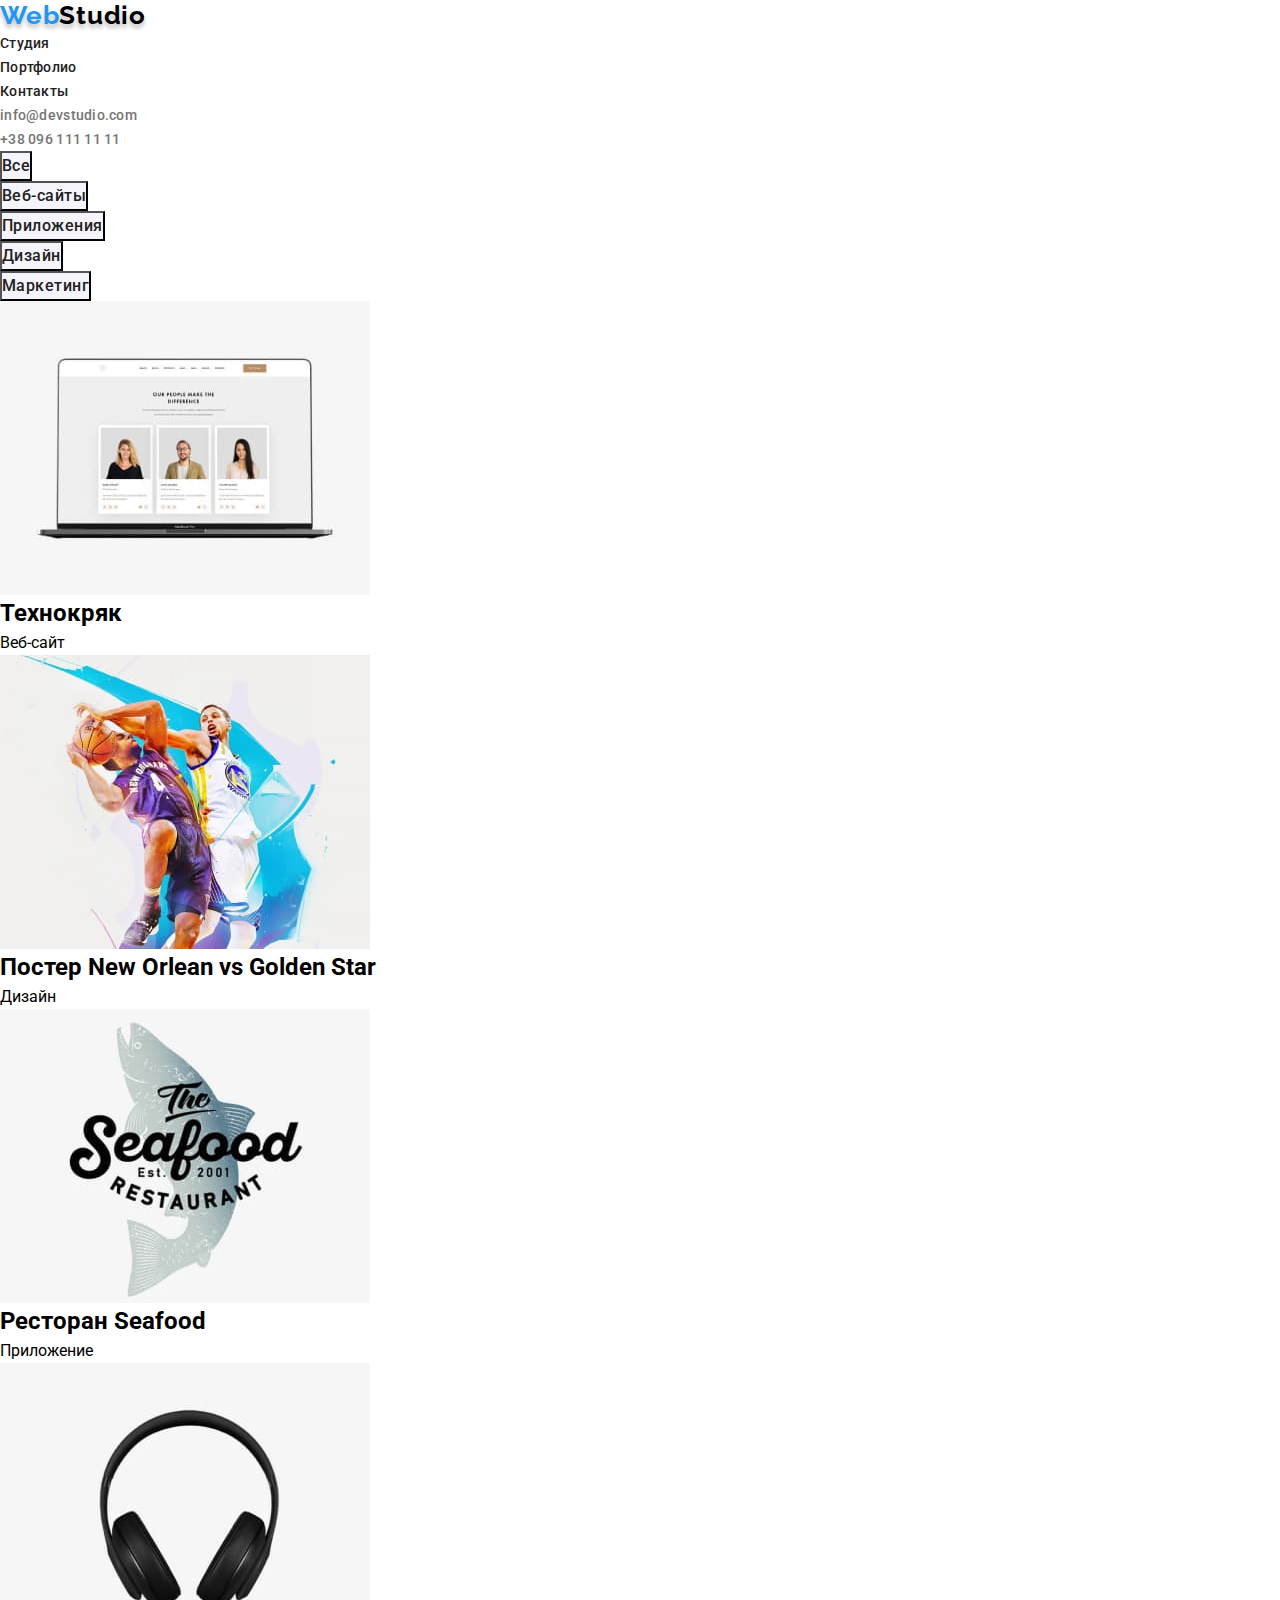
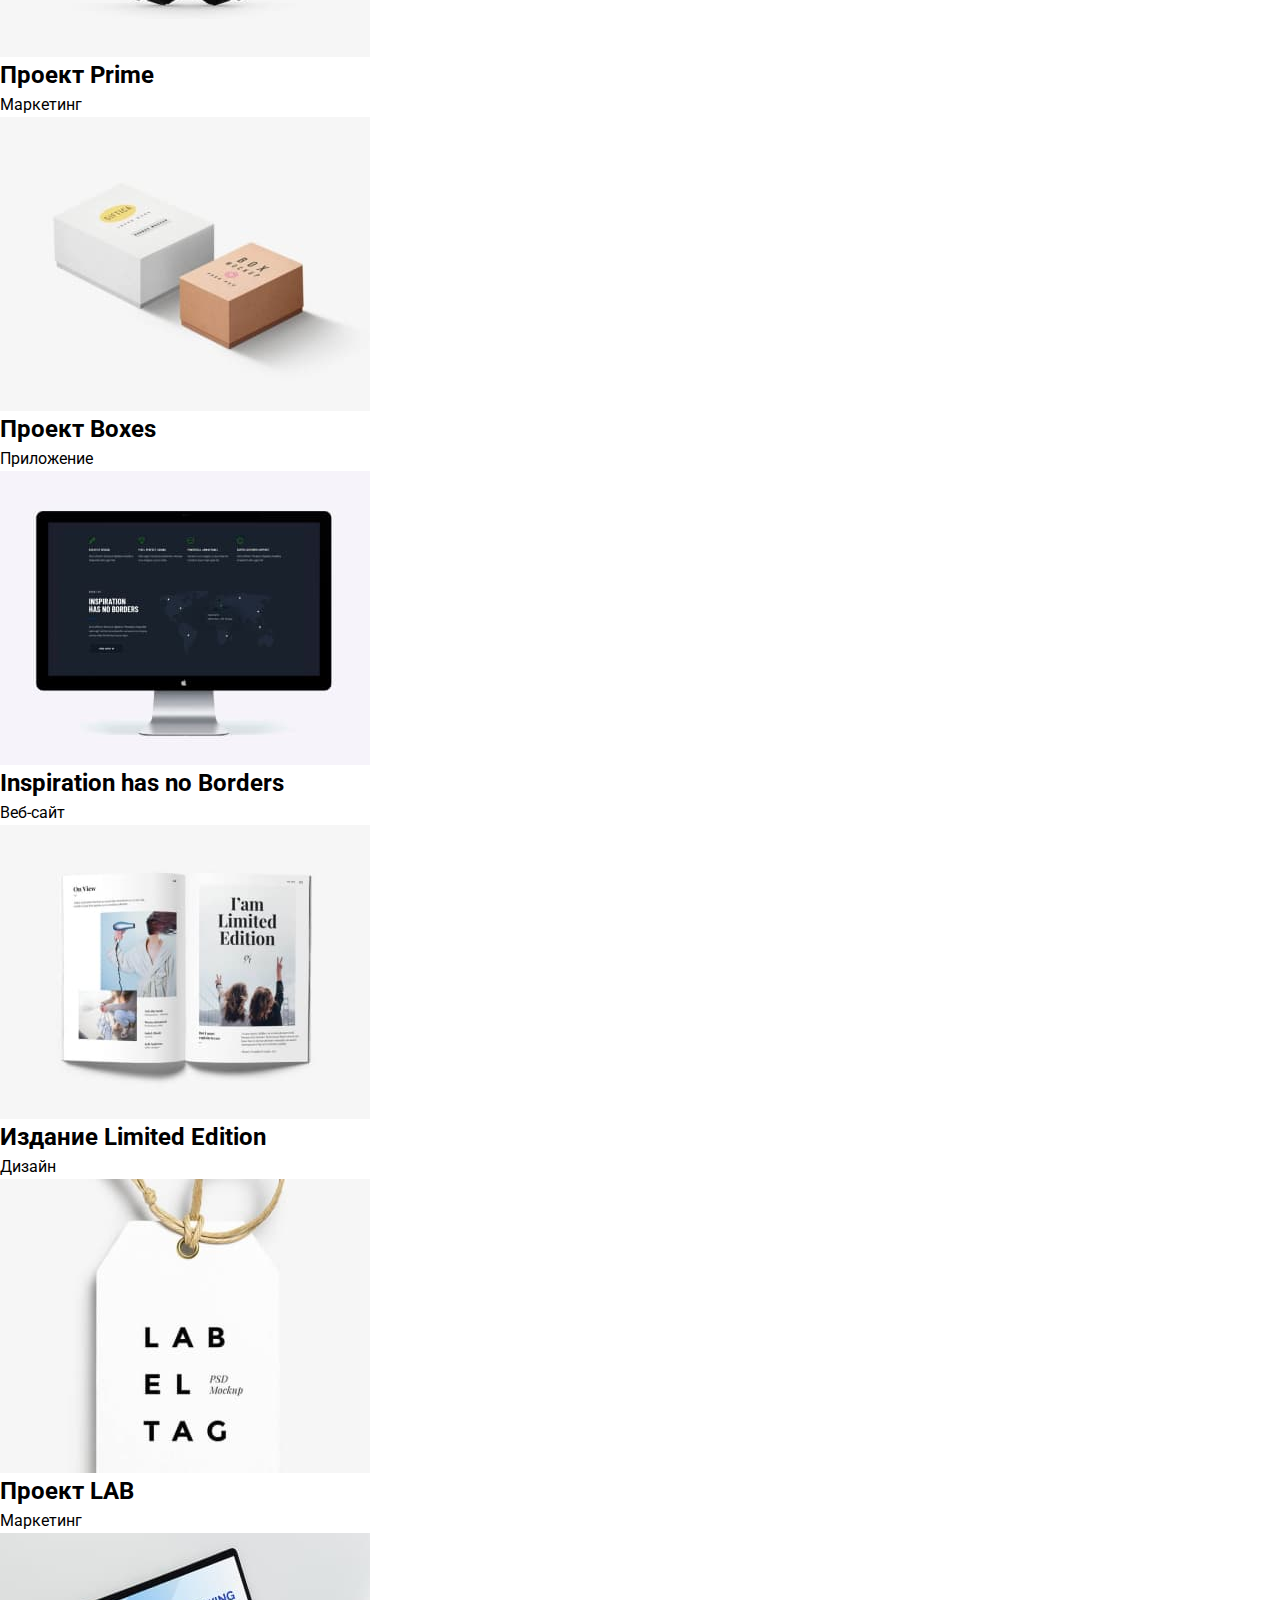
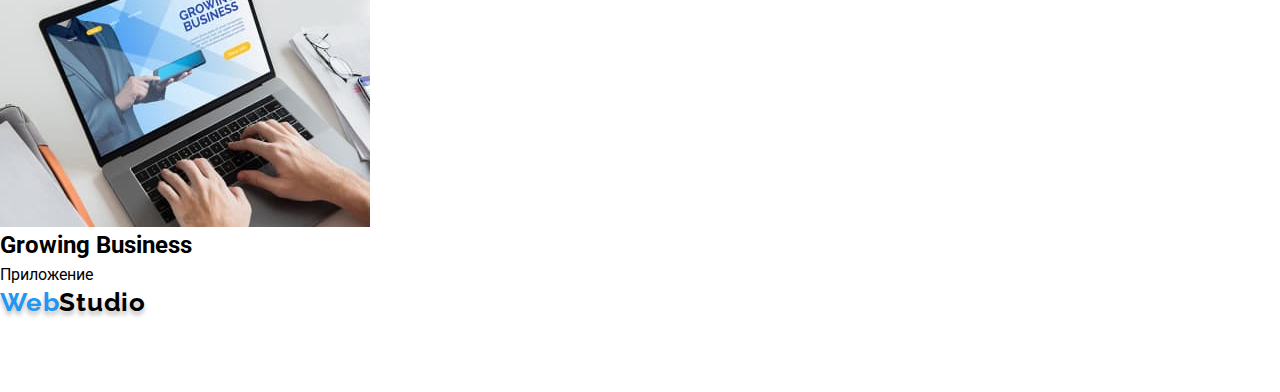
==== portfolio.html @ 85ae738f "Створення portfolio" ====
<!DOCTYPE html>
<html lang="ru">
    <head>
        <meta charset="UTF-8" />
        <meta http-equiv="X-UA-Compatible" content="IE=edge" />
        <meta name="viewport" content="width=device-width, initial-scale=1.0" />
        <title>Portfolio</title>
        <link rel="preconnect" href="https://fonts.googleapis.com" />
        <link rel="preconnect" href="https://fonts.gstatic.com" crossorigin />
        <link
            href="https://fonts.googleapis.com/css2?family=Raleway:wght@700&family=Roboto:wght@400;500;700;900&display=swap"
            rel="stylesheet"
        />
        <link rel="stylesheet" href="./css/reset.css" />
        <link rel="stylesheet" href="./css/styles.css" />
    </head>
    <body>
        <!--  Header content-->
        <header class="page-header">
            <nav class="navigation">
                <a class="logo" href="./index.html"
                    >Web<span class="logo-studio">Studio</span></a
                >
                <ul class="menu">
                    <li class="menu-item">
                        <a class="menu-link" href="">Студия</a>
                    </li>
                    <li class="menu-item">
                        <a class="menu-link" href="">Портфолио</a>
                    </li>
                    <li class="menu-item">
                        <a class="menu-link" href="">Контакты</a>
                    </li>
                </ul>
            </nav>
            <ul class="contacts">
                <li class="contacts-item">
                    <a class="contacts-link" href="mailto:info@devstudio.com"
                        >info@devstudio.com</a
                    >
                </li>
                <li class="contacts-item">
                    <a class="contacts-link" href="tel:+380961111111"
                        >+38 096 111 11 11</a
                    >
                </li>
            </ul>
        </header>
        <!-- Main content-->
        <main>
            <!-- Portfolio content -->
            <section>
                <h1 class="visually-hidden">Портфолио</h1>
                <ul>
                    <li><button class="portfolio-button btn" type="button">Все</button></li>
                    <li><button class="portfolio-button btn" type="button">Веб-сайты</button></li>
                    <li><button class="portfolio-button btn" type="button">Приложения</button></li>
                    <li><button class="portfolio-button btn" type="button">Дизайн</button></li>
                    <li><button class="portfolio-button btn" type="button">Маркетинг</button></li>
                </ul>
                <ul>
                    <li>
                        <img src="./images/portfolio/portf1.jpg" alt=""></img>
                        <h2>Технокряк</h2>
                        <p>Веб-сайт</p>
                    </li>
                    <li>
                        <img src="./images/portfolio/portf2.jpg" alt="Постер New Orlean vs Golden Star">
                        <h2>Постер New Orlean vs Golden Star</h2>
                        <p>Дизайн</p>
                    </li>
                    <li>
                        <img src="./images/portfolio/portf3.jpg" alt="Ресторан Seafood">
                        <h2>Ресторан Seafood</h2>
                        <p>Приложение</p>
                    </li>
                    <li>
                        <img src="./images/portfolio/portf4.jpg" alt="Проект Prime">
                        <h2>Проект Prime</h2>
                        <p>Маркетинг</p>
                    </li>
                    <li>
                        <img src="./images/portfolio/portf5.jpg" alt="Проект Boxes">
                        <h2>Проект Boxes</h2>
                        <p>Приложение</p>
                    </li>
                    <li>
                        <img src="./images/portfolio/portf6.jpg" alt="Inspiration has no Borders">
                        <h2>Inspiration has no Borders</h2>
                        <p>Веб-сайт</p>
                    </li>
                    <li>
                        <img src="./images/portfolio/portf7.jpg" alt="Издание Limited Edition">
                        <h2>Издание Limited Edition</h2>
                        <p>Дизайн</p>
                    </li>
                    <li>
                        <img src="./images/portfolio/portf8.jpg" alt="Проект LAB">
                        <h2>Проект LAB</h2>
                        <p>Маркетинг</p>
                    </li>
                    <li>
                        <img src="./images/portfolio/portf9.jpg" alt="Growing Business">
                        <h2>Growing Business</h2>
                        <p>Приложение</p>
                    </li>
                </ul>
            </section>
        </main>
        <!-- Footer content -->
        <footer>
            <a class="logo" href=""
                >Web<span class="logo-studio">Studio</span></a
            >
            <address>
                <ul class="contact-list">
                    <li class="contact-item">
                        <a class="contact-address" href=""
                            >г. Киев, пр-т Леси Украинки, 26</a
                        >
                    </li>
                    <li class="contact-item">
                        <a class="contact-link" href="mailto:info@devstudio.com"
                            >info@devstudio.com</a
                        >
                    </li>
                    <li class="contact-item">
                        <a class="contact-link" href="tel:+380961111111"
                            >+38 096 111 11 11</a
                        >
                    </li>
                </ul>
            </address>
        </footer>
    </body>
</html>
---- css/styles.css ----
:root {
    --primary-font: 'Roboto', sans-serif;
    --secondary-font: 'Raleway', sans-serif;
    --primary-text-color: #212121;
    --secondary-text-color: #757575;
    --accent-color: #2196f3;
}

.visually-hidden {
    position: absolute;
    width: 1px;
    height: 1px;
    padding: 0;
    margin: -1px;
    overflow: hidden;
    clip: rect(0, 0, 0, 0);
    white-space: nowrap;
    border: 0;
}

body {
    font-family: var(--primary-font);
    /* font-style: normal; */
}

.btn {
    font-size: 16px;
}

.btn:hover,
.btn:focus {
    cursor: pointer;
}

/* <!--  Header content--> */
.logo {
    font-family: var(--secondary-font);
    font-weight: 700;
    font-size: 26px;
    line-height: 1.19;
    letter-spacing: 0.03em;
    color: var(--accent-color);
    text-shadow: 0px 4px 4px rgba(0, 0, 0, 0.25);
}

.logo-studio {
    color: #000000;
}

.menu {
}

.menu-link {
    font-weight: 500;
    font-size: 14px;
    line-height: 1.14;
    letter-spacing: 0.02em;
    color: var(--primary-text-color);
}

.menu-link:hover,
.menu-link:focus {
    color: var(--accent-color);
}

.contacts-link {
    font-weight: 500;
    font-size: 14px;
    line-height: 1.14;
    letter-spacing: 0.02em;
    color: var(--secondary-text-color);
}

.contacts-link:focus,
.contacts-link:hover {
    color: var(--accent-color);
}

/* <!-- Main content--> */

/* <!-- Hero content --> */

.hero-title {
    font-weight: 900;
    font-size: 44px;
    line-height: 1.36;
    text-align: center;
    letter-spacing: 0.06em;
    text-transform: uppercase;
    color: #ffffff;
}

.hero-button {
    background: var(--accent-color);
    box-shadow: 0px 4px 4px rgba(0, 0, 0, 0.15);
    font-weight: 700;
    line-height: 1.88;
    letter-spacing: 0.06em;
    color: #ffffff;
}

.hero-button:hover,
.hero-button:focus {
    background: #188ce8;
    box-shadow: 0px 4px 4px rgba(0, 0, 0, 0.15);
}

/* <!-- Feature content  --> */

.feauture-title {
    font-weight: 700;
    font-size: 14px;
    line-height: 1.14;
    letter-spacing: 0.03em;
    text-transform: uppercase;
    color: var(--primary-text-color);
}

.feature-text {
    font-weight: 400;
    font-size: 14px;
    line-height: 1.71;
    letter-spacing: 0.03em;
    color: var(--secondary-text-color);
}
/* <!-- Work content  --> */

.title {
    font-weight: 700;
    font-size: 36px;
    line-height: 1.16;
    text-align: center;
    letter-spacing: 0.03em;
    color: var(--primary-text-color);
}

/* <!-- Team content --> */

.card-title {
    font-weight: 500;
    font-size: 16px;
    line-height: 1.18;
    /* text-align: center; */
    letter-spacing: 0.03em;
    color: var(--primary-text-color);
}

.card-post {
    font-weight: 400;
    font-size: 16px;
    line-height: 1.18;
    /* text-align: center; */
    letter-spacing: 0.03em;
    color: var(--secondary-text-color);
}

/* <!-- Footer content --> */

.contact-address {
    font-weight: 400;
    font-size: 14px;
    line-height: 1.71;
    letter-spacing: 0.03em;
    color: #ffffff;
}

.contact-link {
    font-weight: 400;
    font-size: 14px;
    line-height: 1.71;
    letter-spacing: 0.03em;
    color: rgba(255, 255, 255, 0.6);
}

/* <!-- Portfolio content --> */

.portfolio-button {
    background: #f5f4fa;
    font-weight: 500;
    line-height: 1.62;
    /* text-align: center; */
    letter-spacing: 0.03em;
    color: var(--primary-text-color);
}

.portfolio-button:hover,
.portfolio-button:focus {
    background: var(--accent-color);
    box-shadow: 0px 3px 1px rgba(0, 0, 0, 0.1), 0px 1px 2px rgba(0, 0, 0, 0.08),
        0px 2px 2px rgba(0, 0, 0, 0.12);
    color: #ffffff;
}
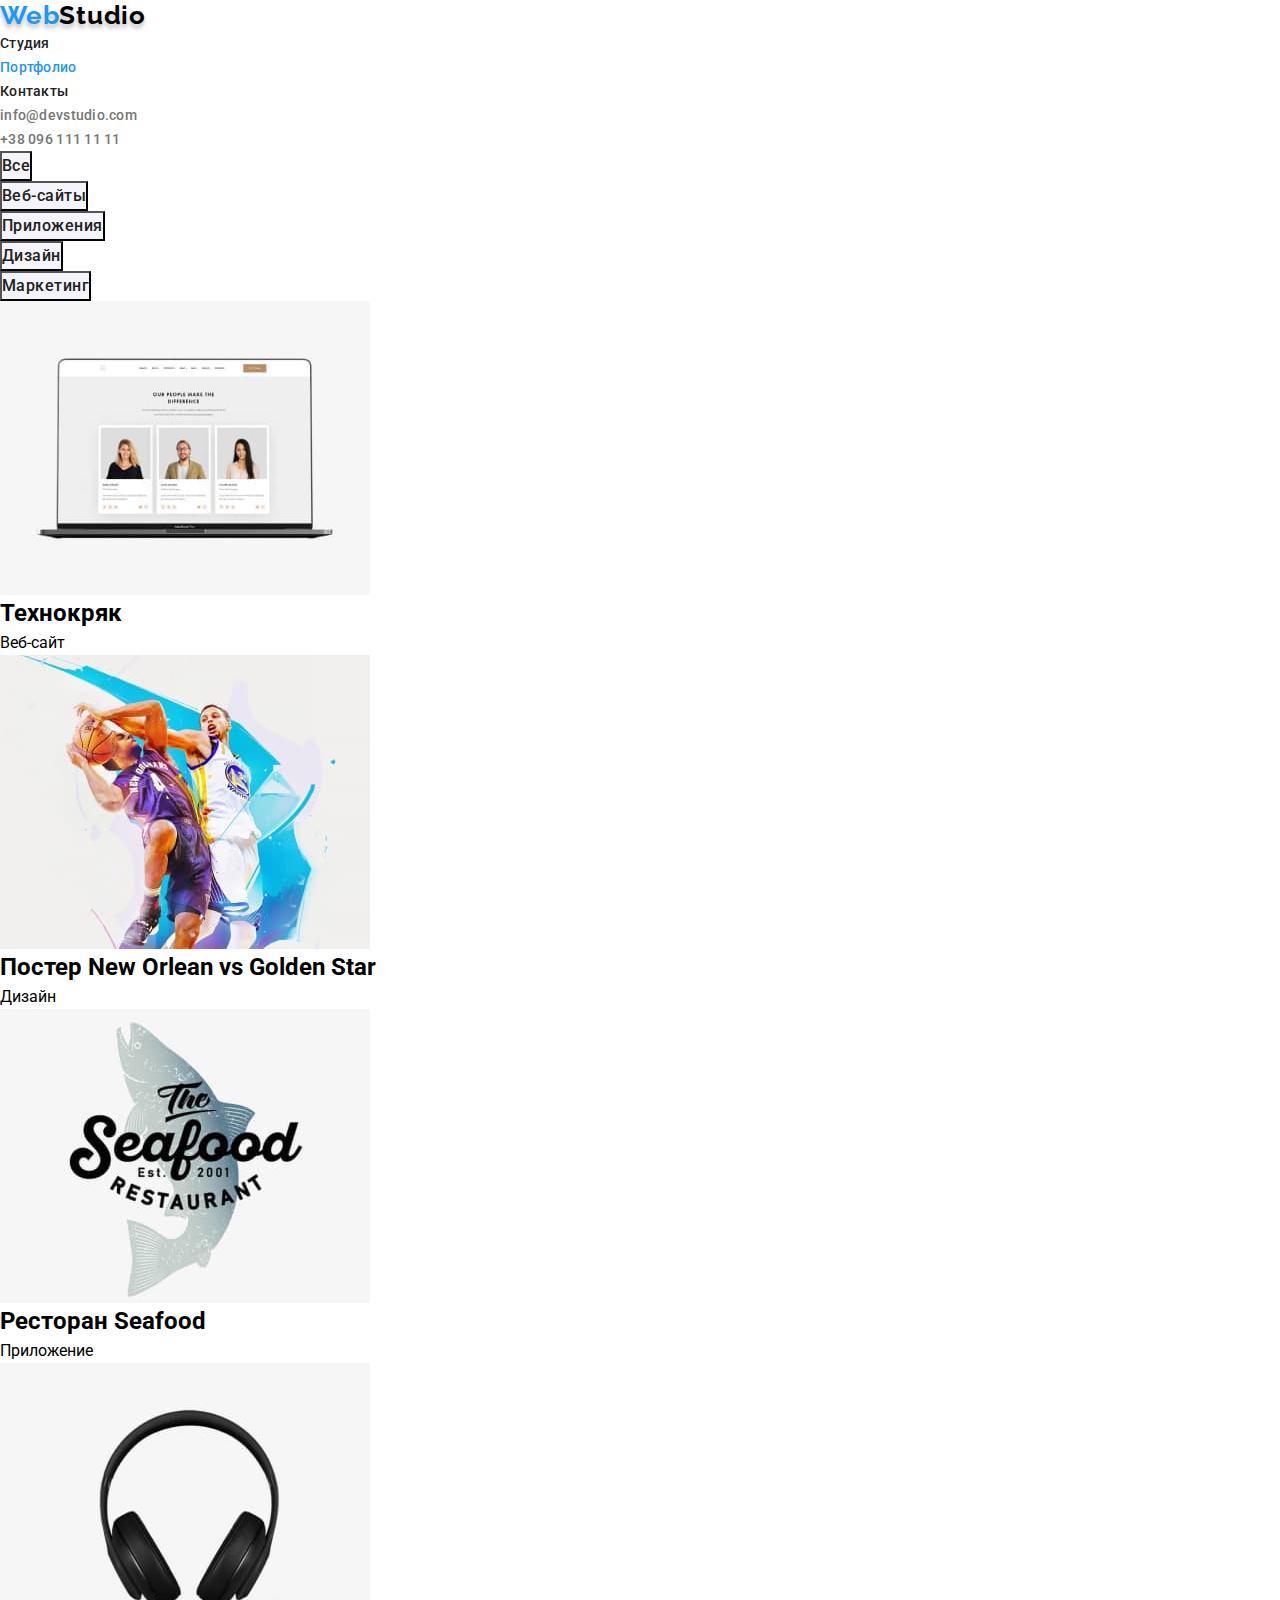
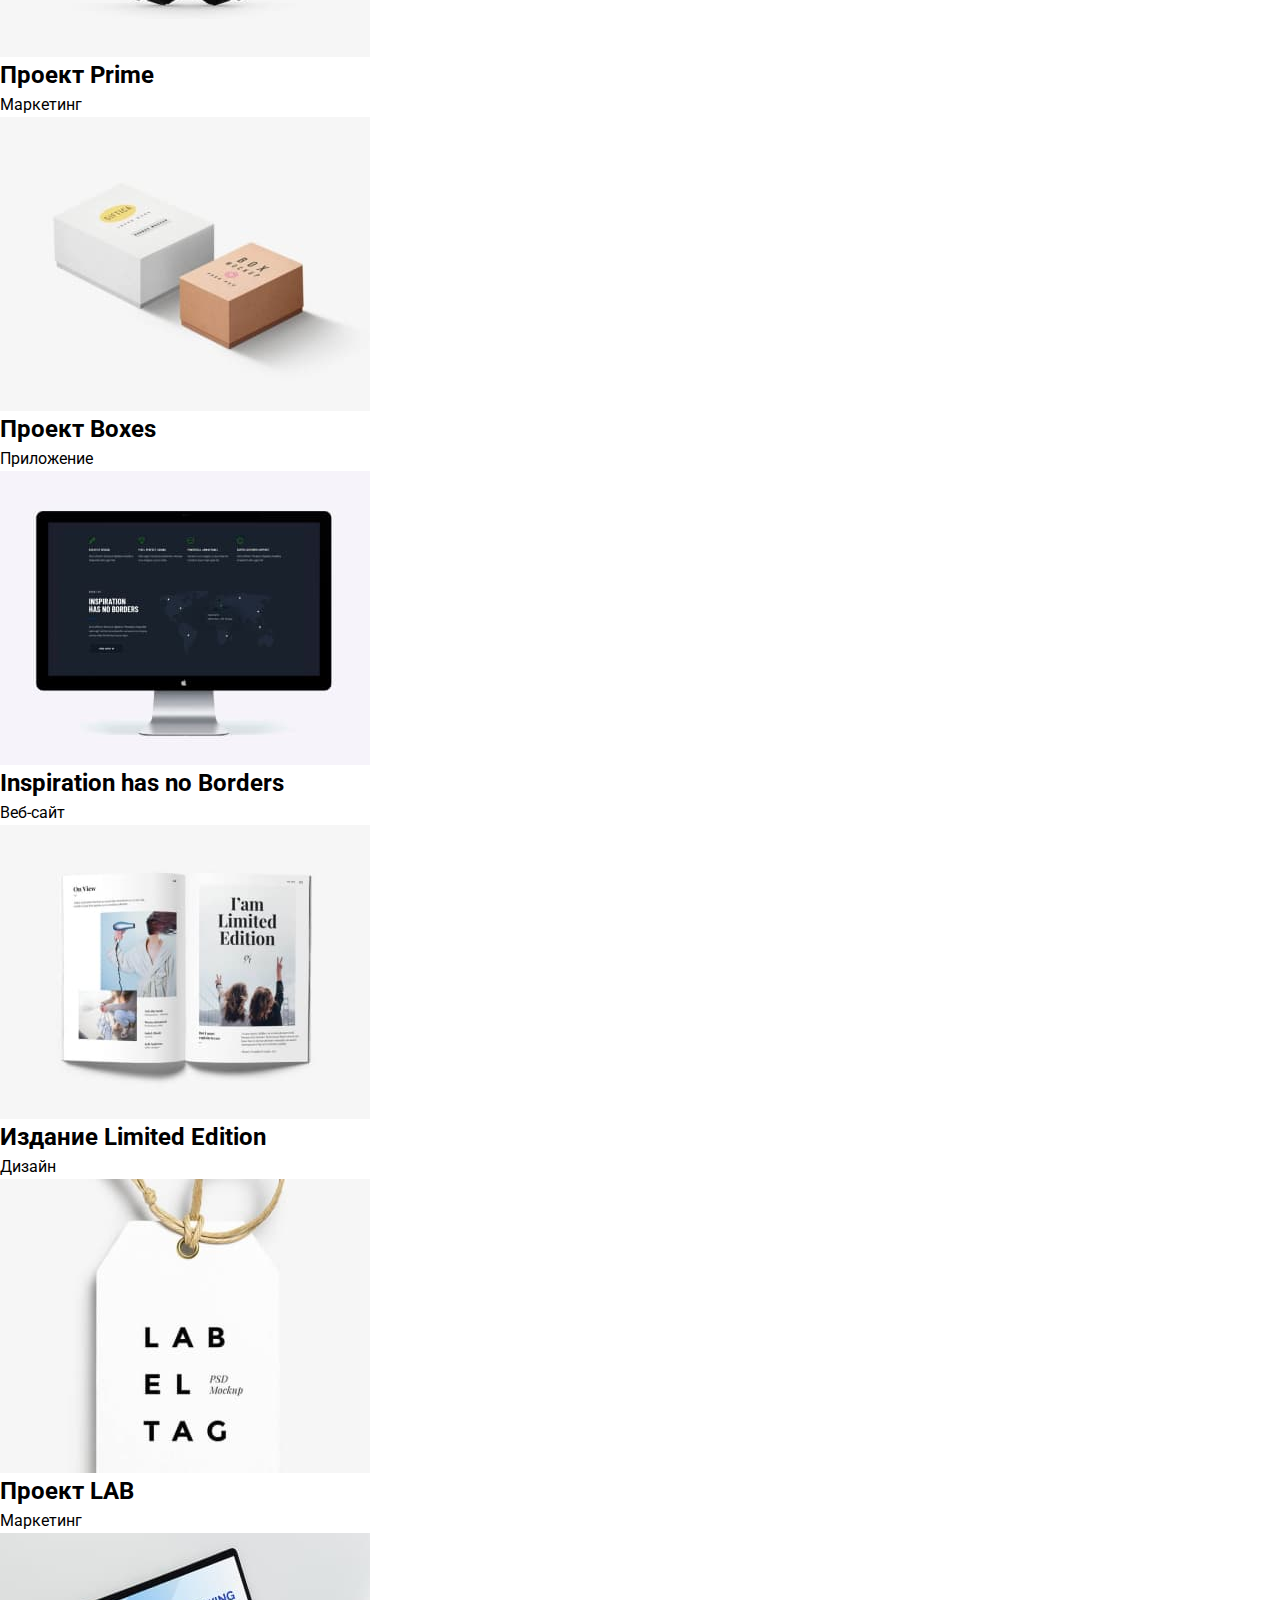
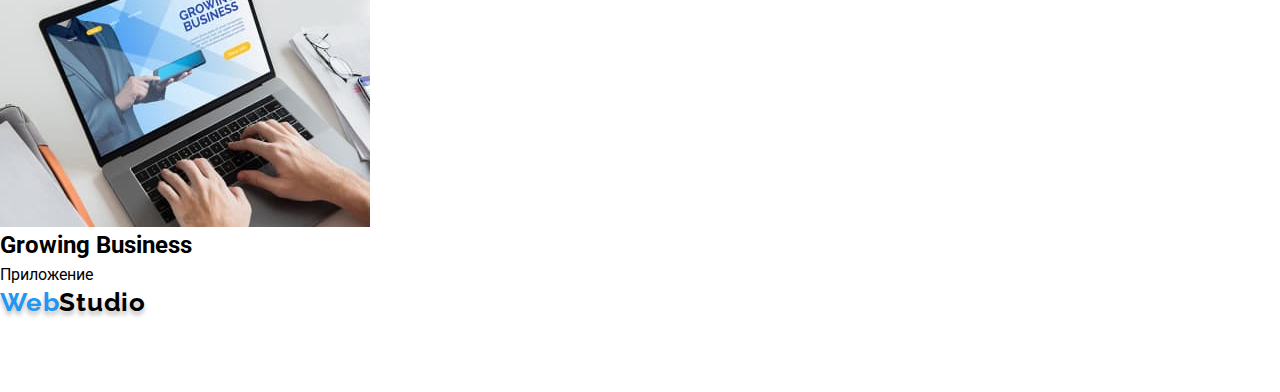
==== commit c6a660c3: "Добавлення стилів" ====
--- a/portfolio.html
+++ b/portfolio.html
@@ -26,7 +26,7 @@
                         <a class="menu-link" href="">Студия</a>
                     </li>
                     <li class="menu-item">
-                        <a class="menu-link" href="">Портфолио</a>
+                        <a class="menu-link current" href="">Портфолио</a>
                     </li>
                     <li class="menu-item">
                         <a class="menu-link" href="">Контакты</a>
@@ -52,55 +52,120 @@
             <section>
                 <h1 class="visually-hidden">Портфолио</h1>
                 <ul>
-                    <li><button class="portfolio-button btn" type="button">Все</button></li>
-                    <li><button class="portfolio-button btn" type="button">Веб-сайты</button></li>
-                    <li><button class="portfolio-button btn" type="button">Приложения</button></li>
-                    <li><button class="portfolio-button btn" type="button">Дизайн</button></li>
-                    <li><button class="portfolio-button btn" type="button">Маркетинг</button></li>
+                    <li>
+                        <button class="portfolio-button" type="button">
+                            Все
+                        </button>
+                    </li>
+                    <li>
+                        <button class="portfolio-button" type="button">
+                            Веб-сайты
+                        </button>
+                    </li>
+                    <li>
+                        <button class="portfolio-button" type="button">
+                            Приложения
+                        </button>
+                    </li>
+                    <li>
+                        <button class="portfolio-button" type="button">
+                            Дизайн
+                        </button>
+                    </li>
+                    <li>
+                        <button class="portfolio-button" type="button">
+                            Маркетинг
+                        </button>
+                    </li>
                 </ul>
                 <ul>
                     <li>
-                        <img src="./images/portfolio/portf1.jpg" alt=""></img>
+                        <img
+                            src="./images/portfolio/portf1.jpg"
+                            alt="Технокряк"
+                            width="370"
+                            height="294"
+                        />
                         <h2>Технокряк</h2>
                         <p>Веб-сайт</p>
                     </li>
                     <li>
-                        <img src="./images/portfolio/portf2.jpg" alt="Постер New Orlean vs Golden Star">
+                        <img
+                            src="./images/portfolio/portf2.jpg"
+                            alt="Постер New Orlean vs Golden Star"
+                            width="370"
+                            height="294"
+                        />
                         <h2>Постер New Orlean vs Golden Star</h2>
                         <p>Дизайн</p>
                     </li>
                     <li>
-                        <img src="./images/portfolio/portf3.jpg" alt="Ресторан Seafood">
+                        <img
+                            src="./images/portfolio/portf3.jpg"
+                            alt="Ресторан Seafood"
+                            width="370"
+                            height="294"
+                        />
                         <h2>Ресторан Seafood</h2>
                         <p>Приложение</p>
                     </li>
                     <li>
-                        <img src="./images/portfolio/portf4.jpg" alt="Проект Prime">
+                        <img
+                            src="./images/portfolio/portf4.jpg"
+                            alt="Проект Prime"
+                            width="370"
+                            height="294"
+                        />
                         <h2>Проект Prime</h2>
                         <p>Маркетинг</p>
                     </li>
                     <li>
-                        <img src="./images/portfolio/portf5.jpg" alt="Проект Boxes">
+                        <img
+                            src="./images/portfolio/portf5.jpg"
+                            alt="Проект Boxes"
+                            width="370"
+                            height="294"
+                        />
                         <h2>Проект Boxes</h2>
                         <p>Приложение</p>
                     </li>
                     <li>
-                        <img src="./images/portfolio/portf6.jpg" alt="Inspiration has no Borders">
+                        <img
+                            src="./images/portfolio/portf6.jpg"
+                            alt="Inspiration has no Borders"
+                            width="370"
+                            height="294"
+                        />
                         <h2>Inspiration has no Borders</h2>
                         <p>Веб-сайт</p>
                     </li>
                     <li>
-                        <img src="./images/portfolio/portf7.jpg" alt="Издание Limited Edition">
+                        <img
+                            src="./images/portfolio/portf7.jpg"
+                            alt="Издание Limited Edition"
+                            width="370"
+                            height="294"
+                        />
                         <h2>Издание Limited Edition</h2>
                         <p>Дизайн</p>
                     </li>
                     <li>
-                        <img src="./images/portfolio/portf8.jpg" alt="Проект LAB">
+                        <img
+                            src="./images/portfolio/portf8.jpg"
+                            alt="Проект LAB"
+                            width="370"
+                            height="294"
+                        />
                         <h2>Проект LAB</h2>
                         <p>Маркетинг</p>
                     </li>
                     <li>
-                        <img src="./images/portfolio/portf9.jpg" alt="Growing Business">
+                        <img
+                            src="./images/portfolio/portf9.jpg"
+                            alt="Growing Business"
+                            width="370"
+                            height="294"
+                        />
                         <h2>Growing Business</h2>
                         <p>Приложение</p>
                     </li>
--- a/css/styles.css
+++ b/css/styles.css
@@ -20,16 +20,12 @@
 
 body {
     font-family: var(--primary-font);
-    /* font-style: normal; */
+    font-style: normal;
 }
 
-.btn {
+button {
+    cursor: pointer;
     font-size: 16px;
-}
-
-.btn:hover,
-.btn:focus {
-    cursor: pointer;
 }
 
 /* <!--  Header content--> */
@@ -66,6 +62,7 @@
 .contacts-link {
     font-weight: 500;
     font-size: 14px;
+    font-style: normal;
     line-height: 1.14;
     letter-spacing: 0.02em;
     color: var(--secondary-text-color);
@@ -73,6 +70,10 @@
 
 .contacts-link:focus,
 .contacts-link:hover {
+    color: var(--accent-color);
+}
+
+.current {
     color: var(--accent-color);
 }
 
@@ -117,7 +118,7 @@
 }
 
 .feature-text {
-    font-weight: 400;
+    /* font-weight: 400; */
     font-size: 14px;
     line-height: 1.71;
     letter-spacing: 0.03em;
@@ -146,7 +147,7 @@
 }
 
 .card-post {
-    font-weight: 400;
+    /* font-weight: 400; */
     font-size: 16px;
     line-height: 1.18;
     /* text-align: center; */
@@ -156,8 +157,11 @@
 
 /* <!-- Footer content --> */
 
+address {
+    font-style: normal;
+}
+
 .contact-address {
-    font-weight: 400;
     font-size: 14px;
     line-height: 1.71;
     letter-spacing: 0.03em;
@@ -178,7 +182,6 @@
     background: #f5f4fa;
     font-weight: 500;
     line-height: 1.62;
-    /* text-align: center; */
     letter-spacing: 0.03em;
     color: var(--primary-text-color);
 }
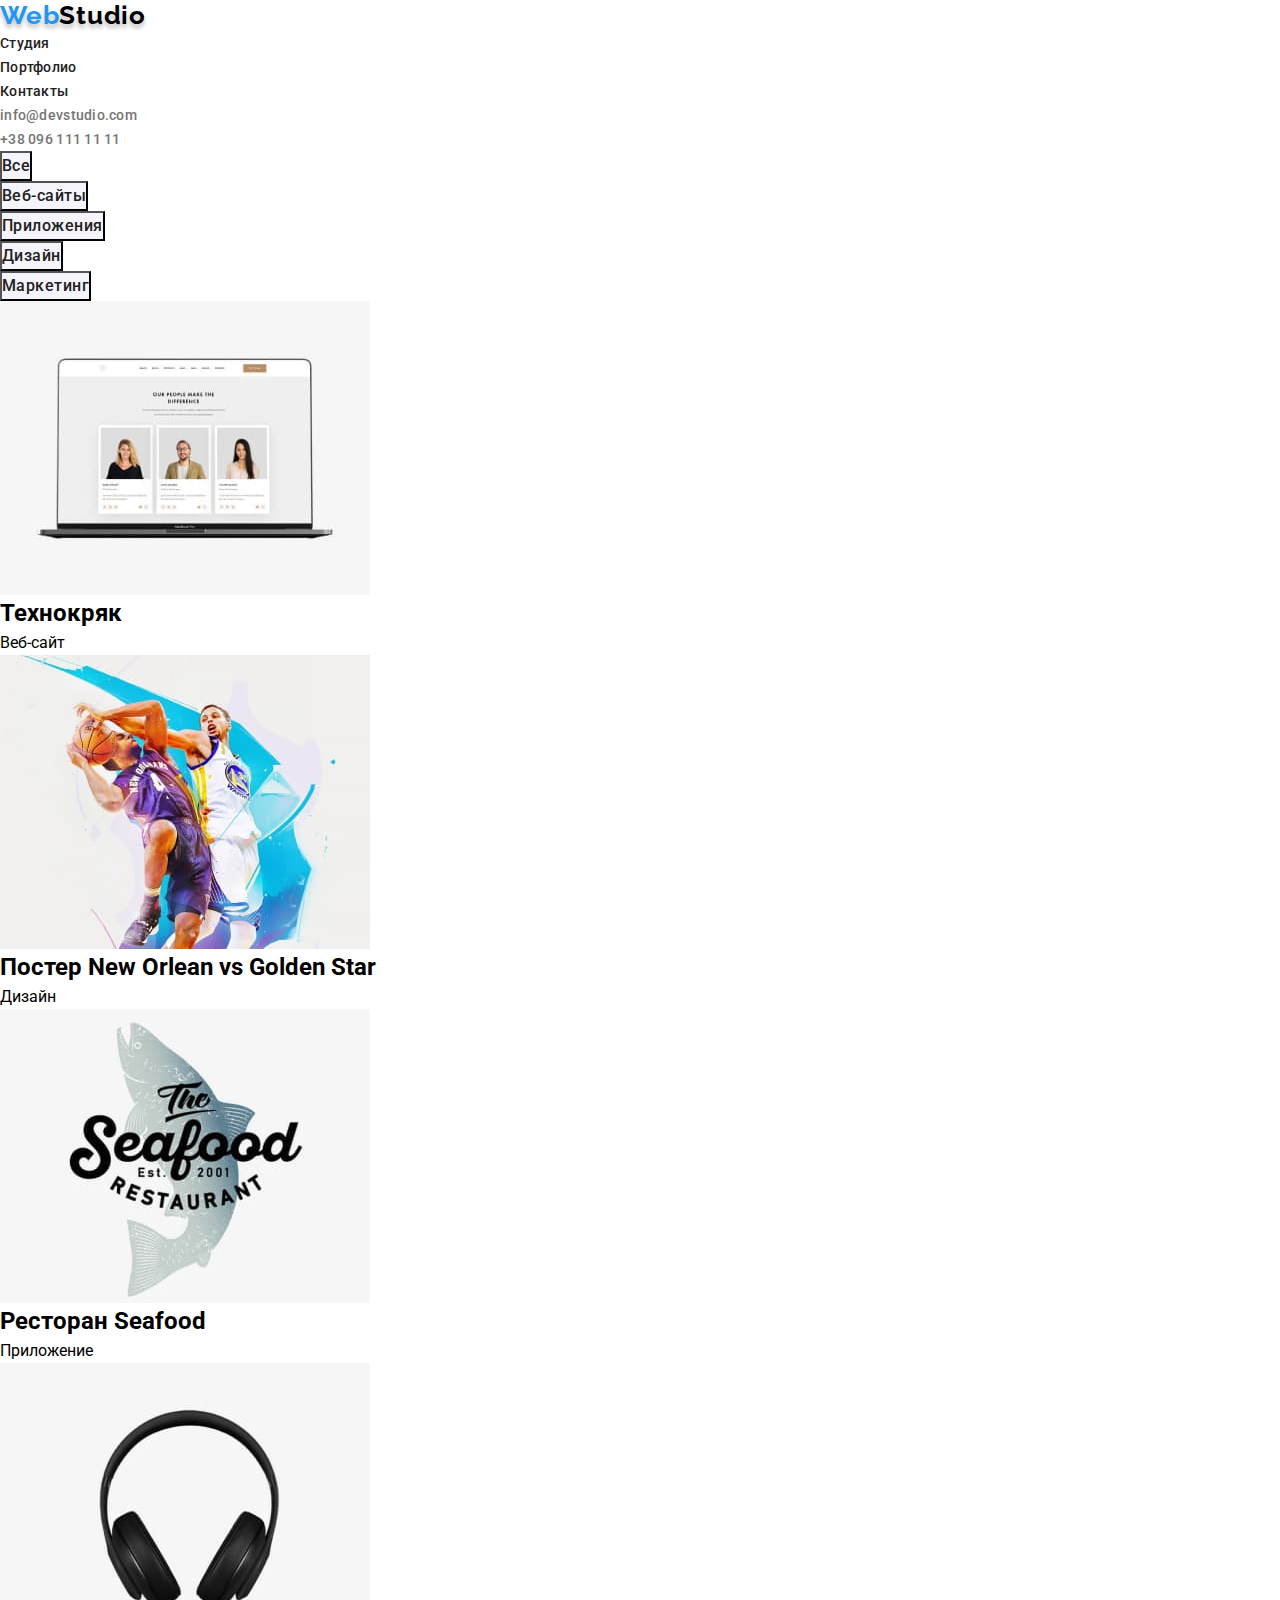
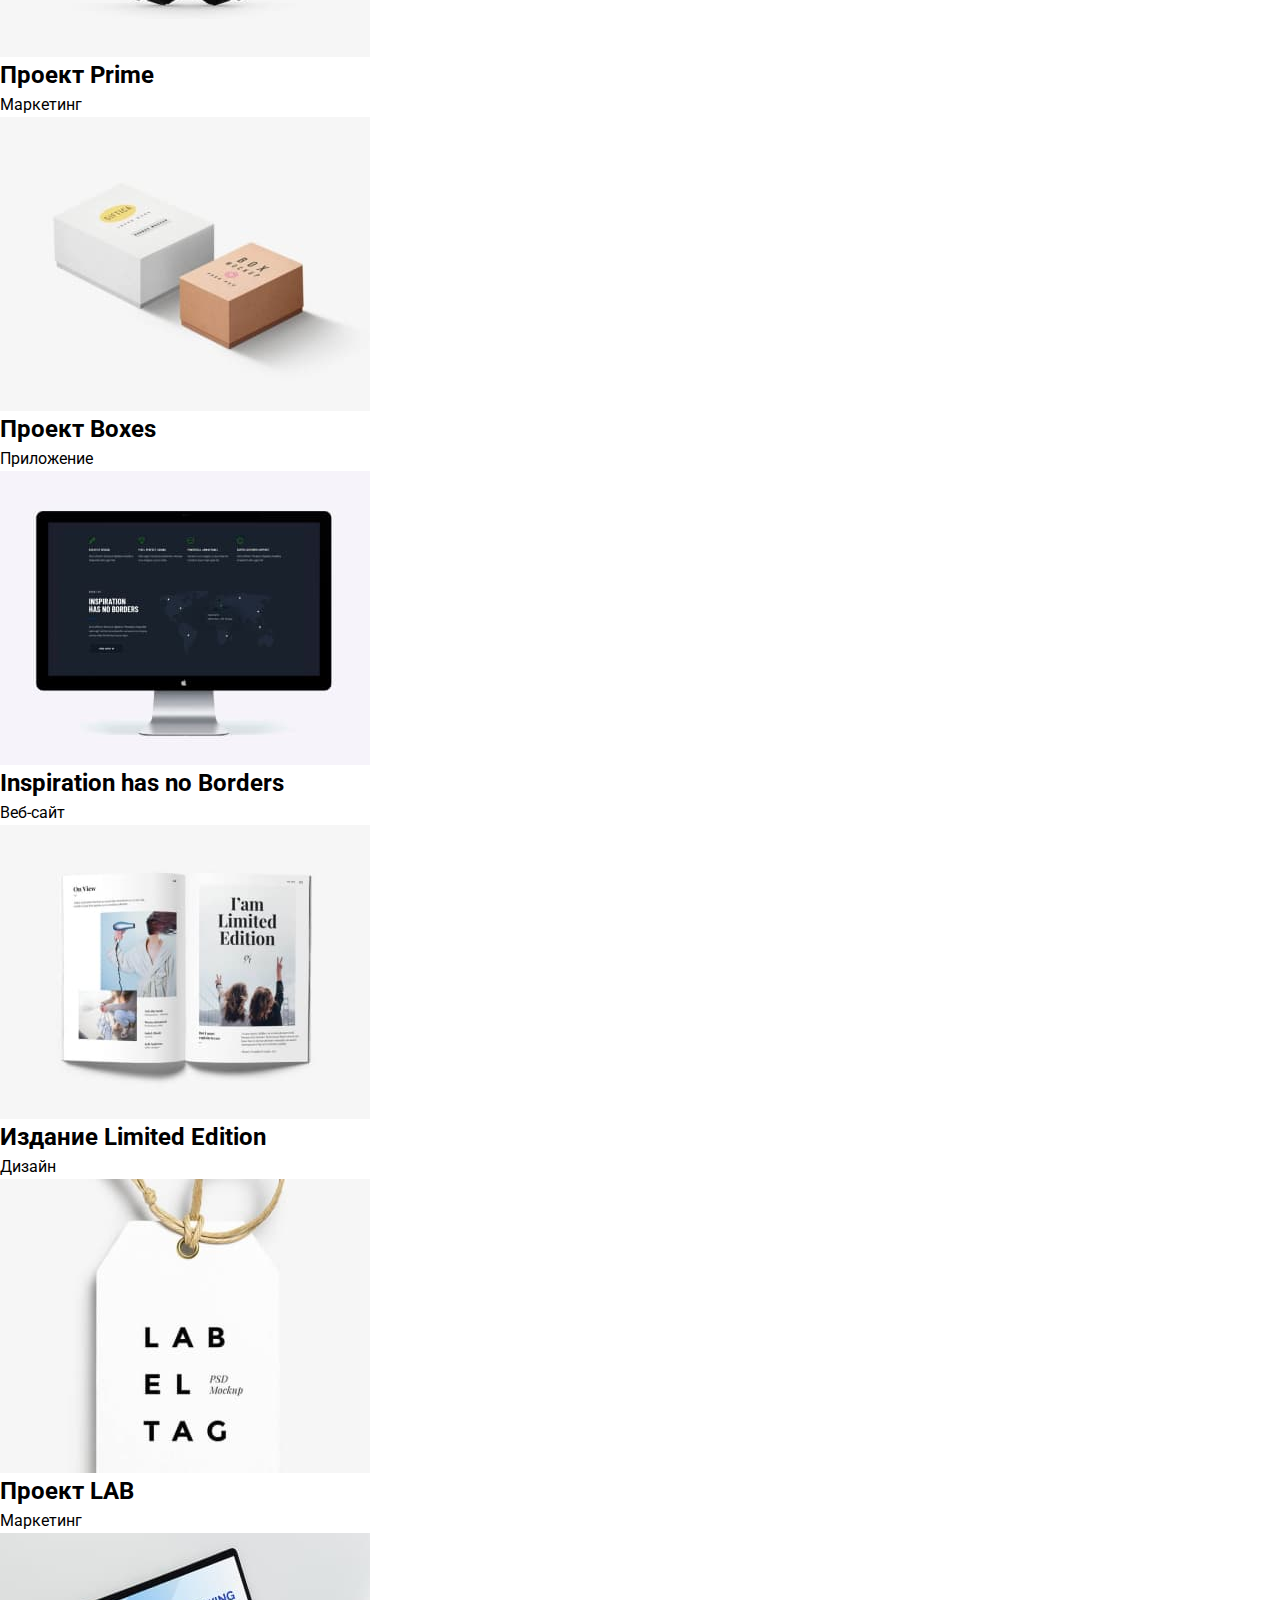
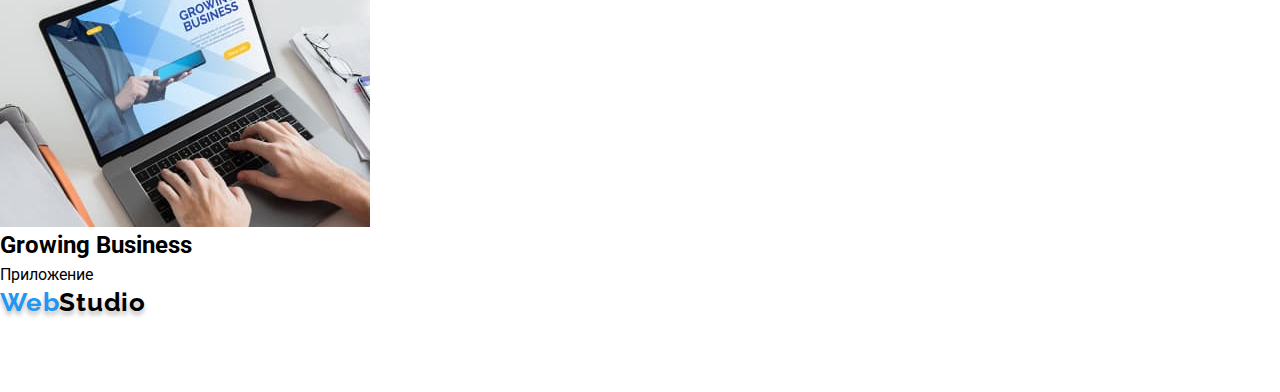
==== commit af47ef7f: "current" ====
--- a/portfolio.html
+++ b/portfolio.html
@@ -26,7 +26,7 @@
                         <a class="menu-link" href="">Студия</a>
                     </li>
                     <li class="menu-item">
-                        <a class="menu-link current" href="">Портфолио</a>
+                        <a class="menu-link" href="">Портфолио</a>
                     </li>
                     <li class="menu-item">
                         <a class="menu-link" href="">Контакты</a>
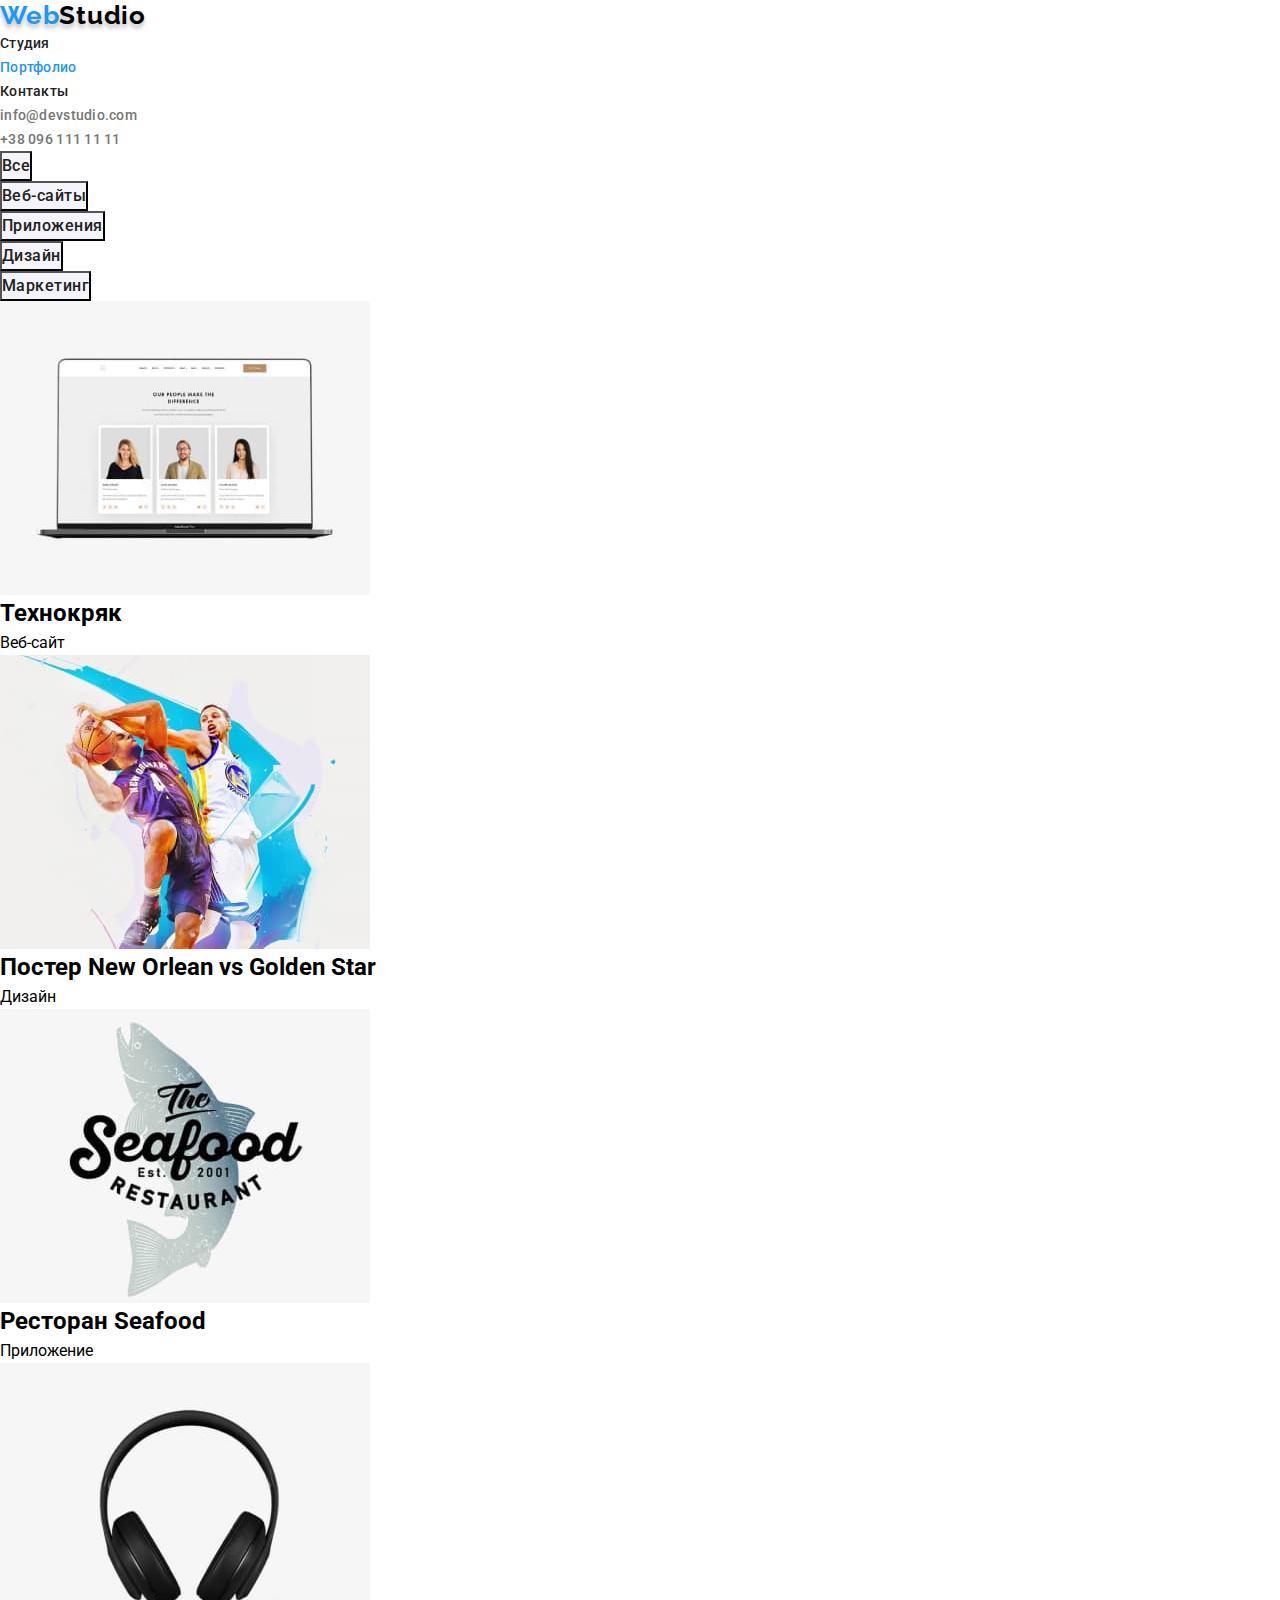
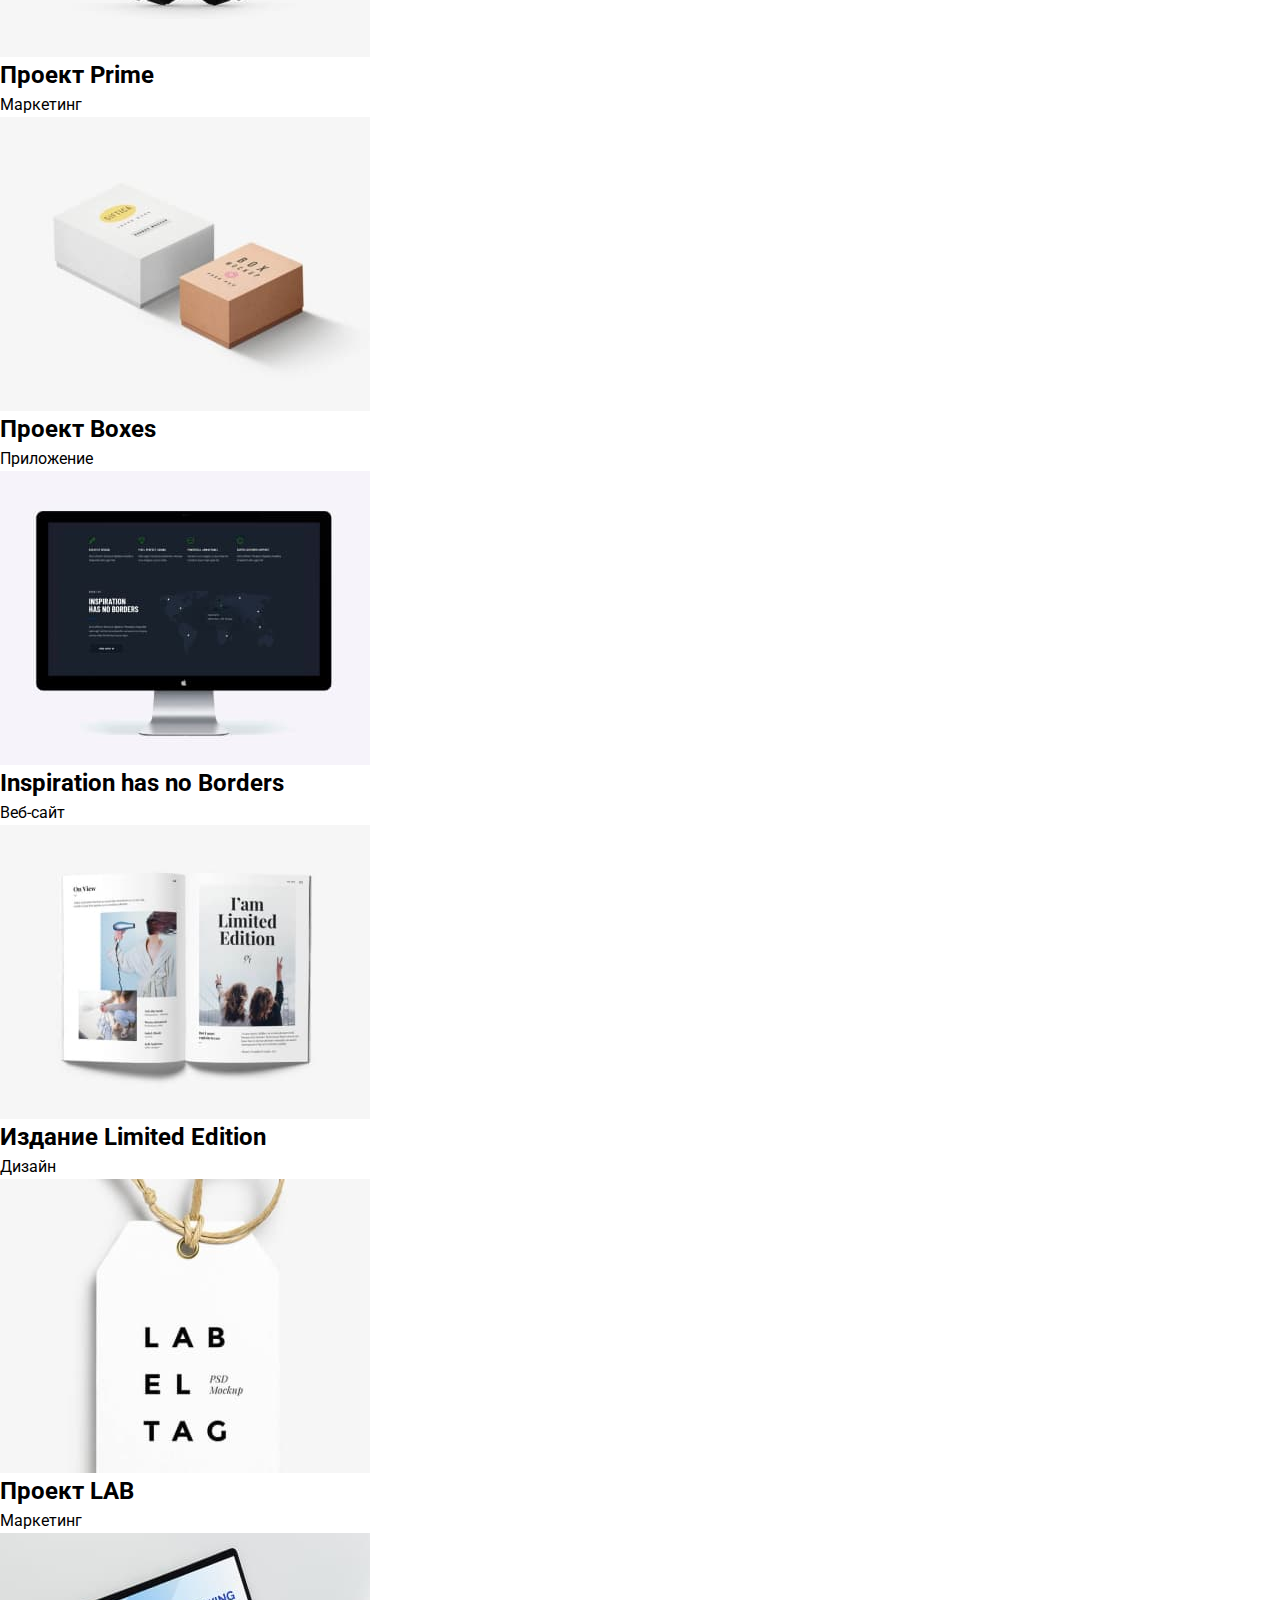
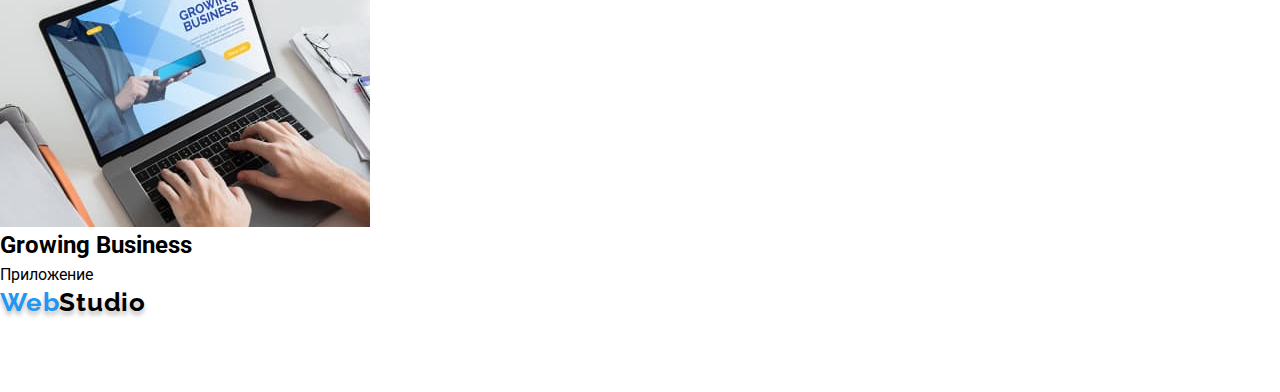
==== commit 3c91c885: "Оновлення стилів" ====
--- a/portfolio.html
+++ b/portfolio.html
@@ -26,7 +26,7 @@
                         <a class="menu-link" href="">Студия</a>
                     </li>
                     <li class="menu-item">
-                        <a class="menu-link" href="">Портфолио</a>
+                        <a class="menu-link current" href="">Портфолио</a>
                     </li>
                     <li class="menu-item">
                         <a class="menu-link" href="">Контакты</a>
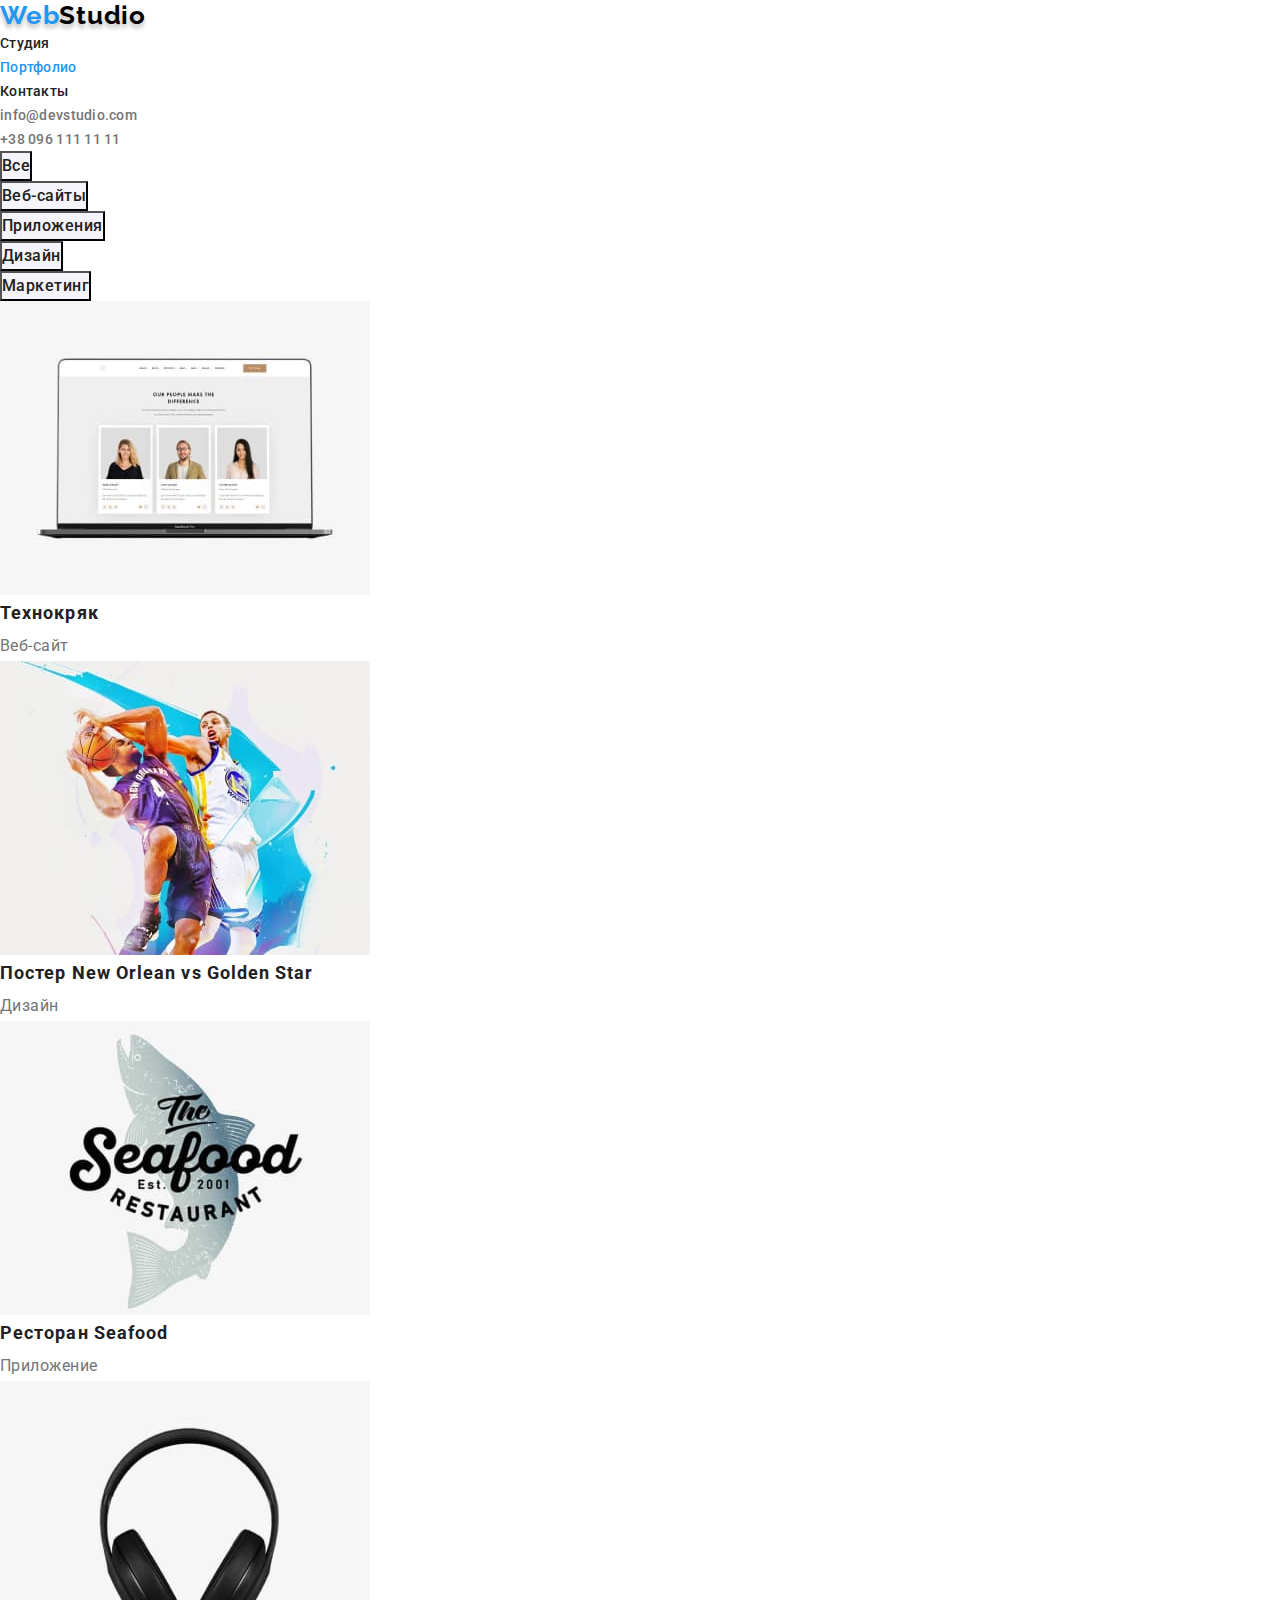
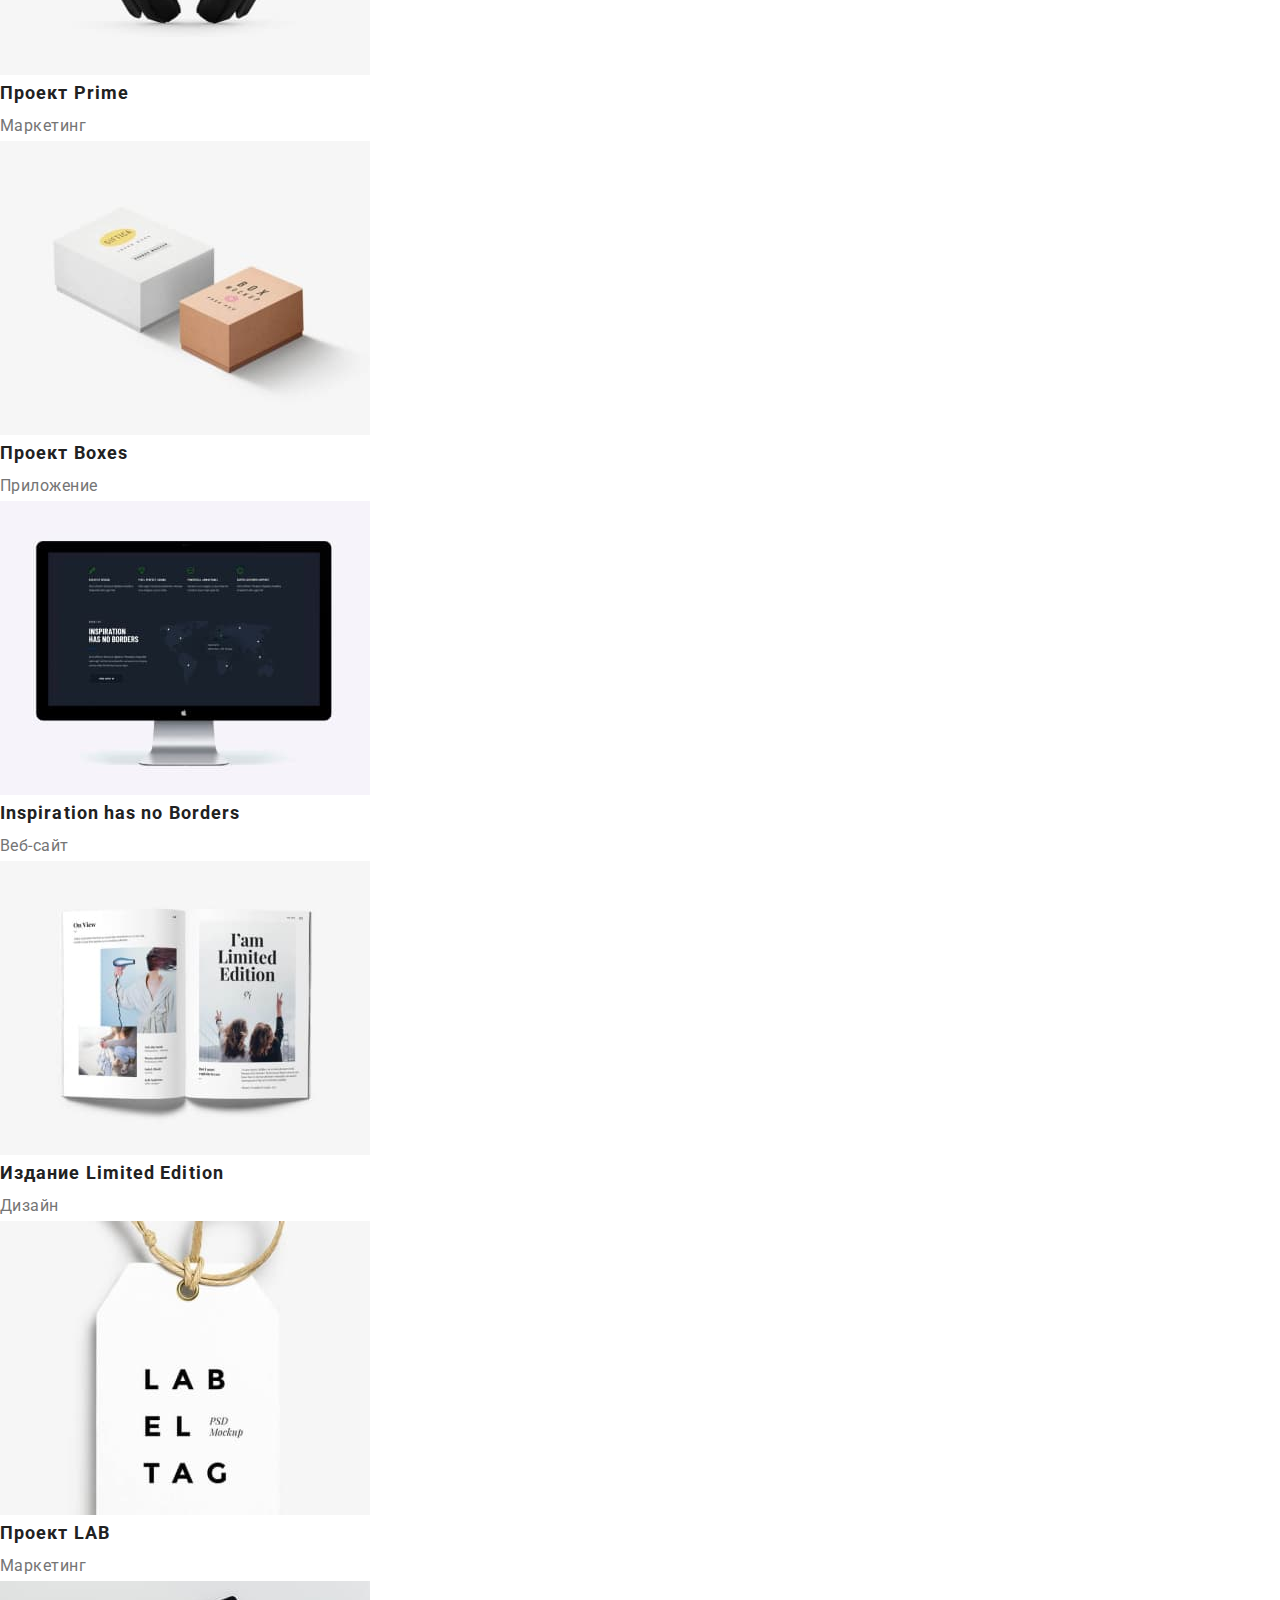
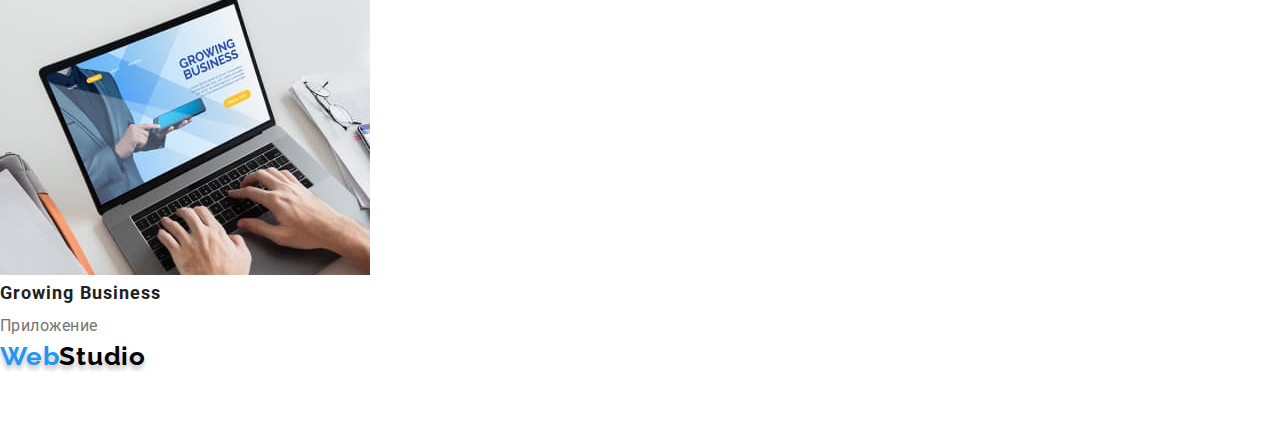
==== commit 6130f48e: "Добавлення стилів portfolio" ====
--- a/portfolio.html
+++ b/portfolio.html
@@ -86,8 +86,8 @@
                             width="370"
                             height="294"
                         />
-                        <h2>Технокряк</h2>
-                        <p>Веб-сайт</p>
+                        <h2 class="portfolio-title">Технокряк</h2>
+                        <p class="portfolio-text">Веб-сайт</p>
                     </li>
                     <li>
                         <img
@@ -96,8 +96,10 @@
                             width="370"
                             height="294"
                         />
-                        <h2>Постер New Orlean vs Golden Star</h2>
-                        <p>Дизайн</p>
+                        <h2 class="portfolio-title">
+                            Постер New Orlean vs Golden Star
+                        </h2>
+                        <p class="portfolio-text">Дизайн</p>
                     </li>
                     <li>
                         <img
@@ -106,8 +108,8 @@
                             width="370"
                             height="294"
                         />
-                        <h2>Ресторан Seafood</h2>
-                        <p>Приложение</p>
+                        <h2 class="portfolio-title">Ресторан Seafood</h2>
+                        <p class="portfolio-text">Приложение</p>
                     </li>
                     <li>
                         <img
@@ -116,8 +118,8 @@
                             width="370"
                             height="294"
                         />
-                        <h2>Проект Prime</h2>
-                        <p>Маркетинг</p>
+                        <h2 class="portfolio-title">Проект Prime</h2>
+                        <p class="portfolio-text">Маркетинг</p>
                     </li>
                     <li>
                         <img
@@ -126,8 +128,8 @@
                             width="370"
                             height="294"
                         />
-                        <h2>Проект Boxes</h2>
-                        <p>Приложение</p>
+                        <h2 class="portfolio-title">Проект Boxes</h2>
+                        <p class="portfolio-text">Приложение</p>
                     </li>
                     <li>
                         <img
@@ -136,8 +138,10 @@
                             width="370"
                             height="294"
                         />
-                        <h2>Inspiration has no Borders</h2>
-                        <p>Веб-сайт</p>
+                        <h2 class="portfolio-title">
+                            Inspiration has no Borders
+                        </h2>
+                        <p class="portfolio-text">Веб-сайт</p>
                     </li>
                     <li>
                         <img
@@ -146,8 +150,8 @@
                             width="370"
                             height="294"
                         />
-                        <h2>Издание Limited Edition</h2>
-                        <p>Дизайн</p>
+                        <h2 class="portfolio-title">Издание Limited Edition</h2>
+                        <p class="portfolio-text">Дизайн</p>
                     </li>
                     <li>
                         <img
@@ -156,8 +160,8 @@
                             width="370"
                             height="294"
                         />
-                        <h2>Проект LAB</h2>
-                        <p>Маркетинг</p>
+                        <h2 class="portfolio-title">Проект LAB</h2>
+                        <p class="portfolio-text">Маркетинг</p>
                     </li>
                     <li>
                         <img
@@ -166,8 +170,8 @@
                             width="370"
                             height="294"
                         />
-                        <h2>Growing Business</h2>
-                        <p>Приложение</p>
+                        <h2 class="portfolio-title">Growing Business</h2>
+                        <p class="portfolio-text">Приложение</p>
                     </li>
                 </ul>
             </section>
--- a/css/styles.css
+++ b/css/styles.css
@@ -193,3 +193,19 @@
         0px 2px 2px rgba(0, 0, 0, 0.12);
     color: #ffffff;
 }
+
+.portfolio-title {
+    font-weight: 700;
+    font-size: 18px;
+    line-height: 2;
+    letter-spacing: 0.06em;
+    color: #212121;
+}
+
+.portfolio-text {
+    font-weight: 400;
+    font-size: 16px;
+    line-height: 1.88;
+    letter-spacing: 0.03em;
+    color: #757575;
+}
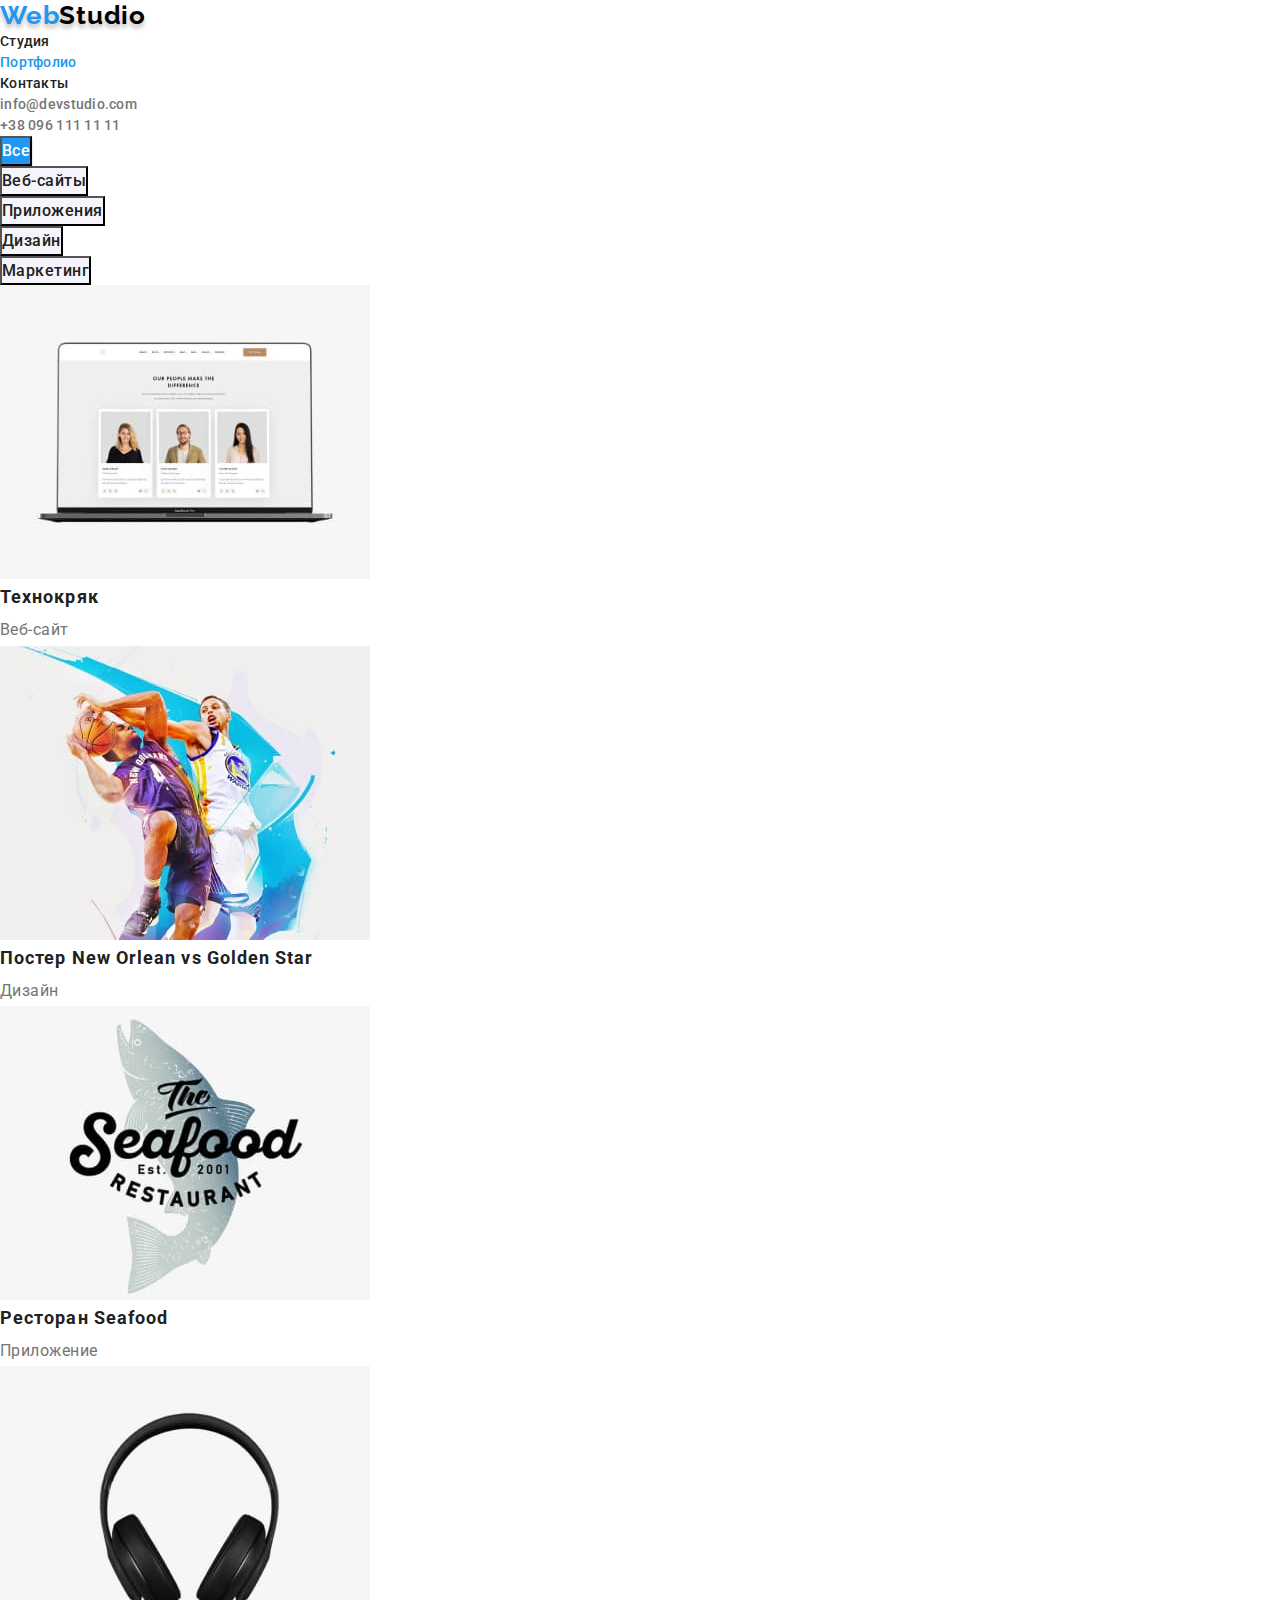
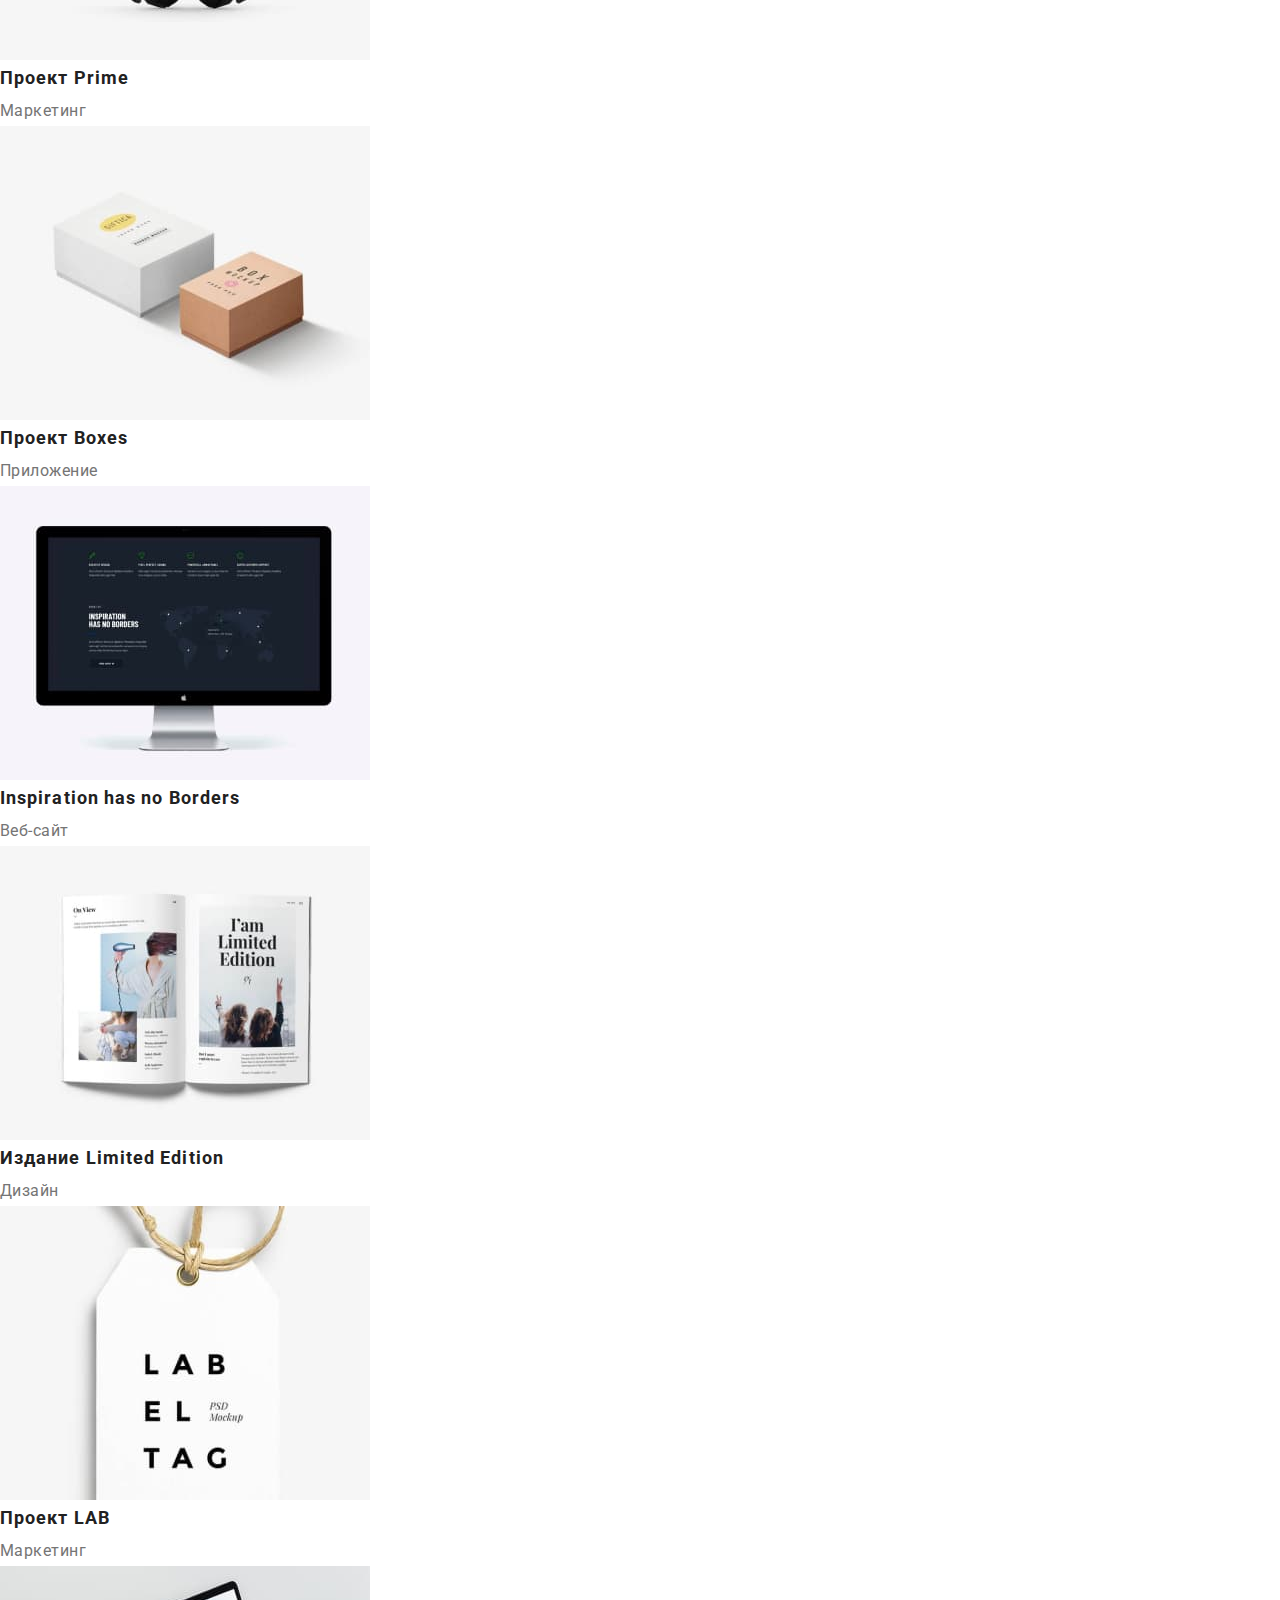
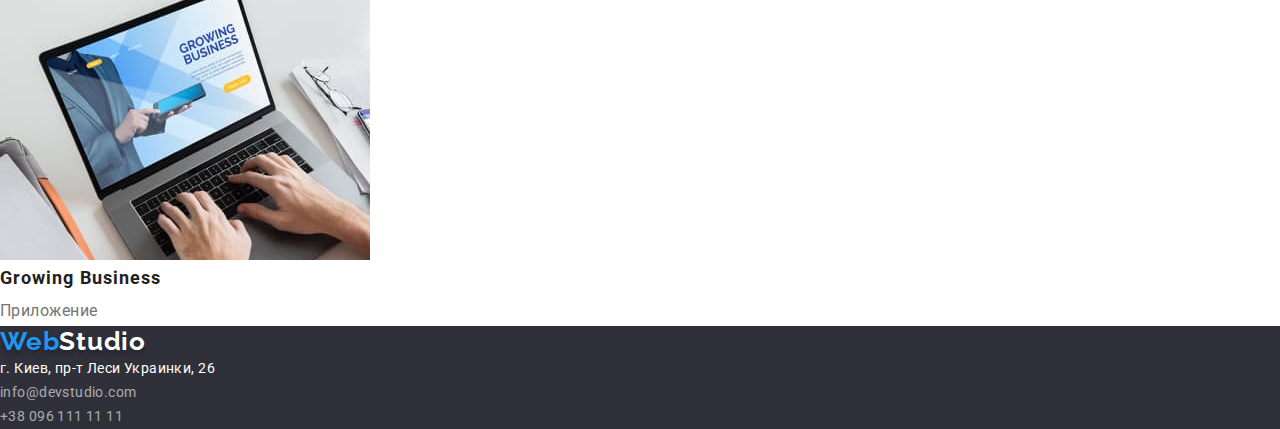
==== commit d0927f25: "Доопрацювання ДЗ" ====
--- a/portfolio.html
+++ b/portfolio.html
@@ -23,7 +23,7 @@
                 >
                 <ul class="menu">
                     <li class="menu-item">
-                        <a class="menu-link" href="">Студия</a>
+                        <a class="menu-link" href="./index.html">Студия</a>
                     </li>
                     <li class="menu-item">
                         <a class="menu-link current" href="">Портфолио</a>
@@ -53,7 +53,7 @@
                 <h1 class="visually-hidden">Портфолио</h1>
                 <ul>
                     <li>
-                        <button class="portfolio-button" type="button">
+                        <button class="portfolio-button active" type="button">
                             Все
                         </button>
                     </li>
@@ -179,7 +179,7 @@
         <!-- Footer content -->
         <footer>
             <a class="logo" href=""
-                >Web<span class="logo-studio">Studio</span></a
+                >Web<span class="logo-studio-footer">Studio</span></a
             >
             <address>
                 <ul class="contact-list">
--- a/css/styles.css
+++ b/css/styles.css
@@ -3,7 +3,9 @@
     --secondary-font: 'Raleway', sans-serif;
     --primary-text-color: #212121;
     --secondary-text-color: #757575;
+    --auxiliary-color: #ffffff;
     --accent-color: #2196f3;
+    --background-color: #f5f4fa;
 }
 
 .visually-hidden {
@@ -20,7 +22,7 @@
 
 body {
     font-family: var(--primary-font);
-    font-style: normal;
+    font-size: 14px;
 }
 
 button {
@@ -43,12 +45,8 @@
     color: #000000;
 }
 
-.menu {
-}
-
 .menu-link {
     font-weight: 500;
-    font-size: 14px;
     line-height: 1.14;
     letter-spacing: 0.02em;
     color: var(--primary-text-color);
@@ -61,8 +59,6 @@
 
 .contacts-link {
     font-weight: 500;
-    font-size: 14px;
-    font-style: normal;
     line-height: 1.14;
     letter-spacing: 0.02em;
     color: var(--secondary-text-color);
@@ -88,7 +84,7 @@
     text-align: center;
     letter-spacing: 0.06em;
     text-transform: uppercase;
-    color: #ffffff;
+    color: var(--auxiliary-color);
 }
 
 .hero-button {
@@ -97,7 +93,7 @@
     font-weight: 700;
     line-height: 1.88;
     letter-spacing: 0.06em;
-    color: #ffffff;
+    color: var(--auxiliary-color);
 }
 
 .hero-button:hover,
@@ -110,7 +106,6 @@
 
 .feauture-title {
     font-weight: 700;
-    font-size: 14px;
     line-height: 1.14;
     letter-spacing: 0.03em;
     text-transform: uppercase;
@@ -118,8 +113,6 @@
 }
 
 .feature-text {
-    /* font-weight: 400; */
-    font-size: 14px;
     line-height: 1.71;
     letter-spacing: 0.03em;
     color: var(--secondary-text-color);
@@ -147,7 +140,6 @@
 }
 
 .card-post {
-    /* font-weight: 400; */
     font-size: 16px;
     line-height: 1.18;
     /* text-align: center; */
@@ -157,20 +149,26 @@
 
 /* <!-- Footer content --> */
 
+footer {
+    background: #2f303a;
+}
+
+.logo-studio-footer {
+    color: var(--auxiliary-color);
+}
+
 address {
     font-style: normal;
 }
 
 .contact-address {
-    font-size: 14px;
     line-height: 1.71;
     letter-spacing: 0.03em;
-    color: #ffffff;
+    color: var(--auxiliary-color);
 }
 
 .contact-link {
     font-weight: 400;
-    font-size: 14px;
     line-height: 1.71;
     letter-spacing: 0.03em;
     color: rgba(255, 255, 255, 0.6);
@@ -179,7 +177,7 @@
 /* <!-- Portfolio content --> */
 
 .portfolio-button {
-    background: #f5f4fa;
+    background: var(--background-color);
     font-weight: 500;
     line-height: 1.62;
     letter-spacing: 0.03em;
@@ -187,11 +185,12 @@
 }
 
 .portfolio-button:hover,
-.portfolio-button:focus {
+.portfolio-button:focus,
+.active {
     background: var(--accent-color);
     box-shadow: 0px 3px 1px rgba(0, 0, 0, 0.1), 0px 1px 2px rgba(0, 0, 0, 0.08),
         0px 2px 2px rgba(0, 0, 0, 0.12);
-    color: #ffffff;
+    color: var(--auxiliary-color);
 }
 
 .portfolio-title {
@@ -199,7 +198,7 @@
     font-size: 18px;
     line-height: 2;
     letter-spacing: 0.06em;
-    color: #212121;
+    color: var(--primary-text-color);
 }
 
 .portfolio-text {
@@ -207,5 +206,5 @@
     font-size: 16px;
     line-height: 1.88;
     letter-spacing: 0.03em;
-    color: #757575;
-}
+    color: var(--secondary-text-color);
+}
